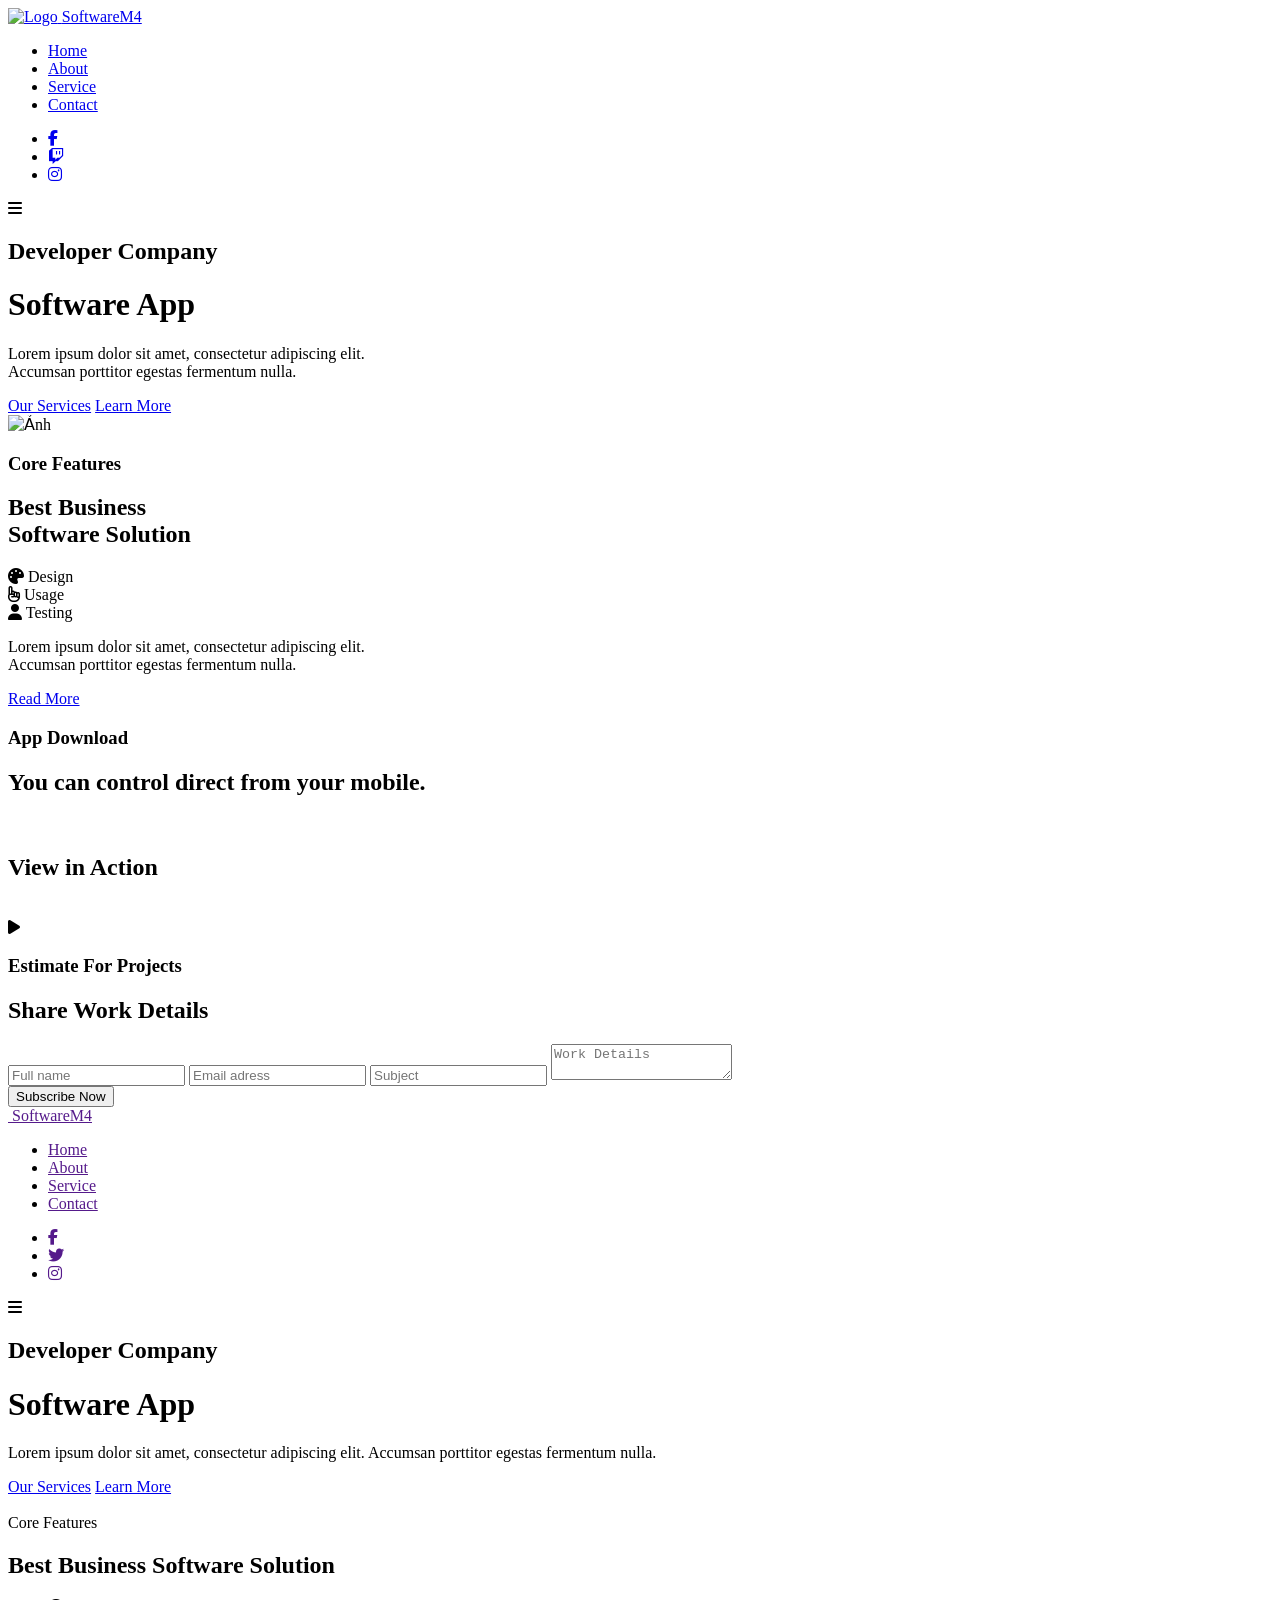
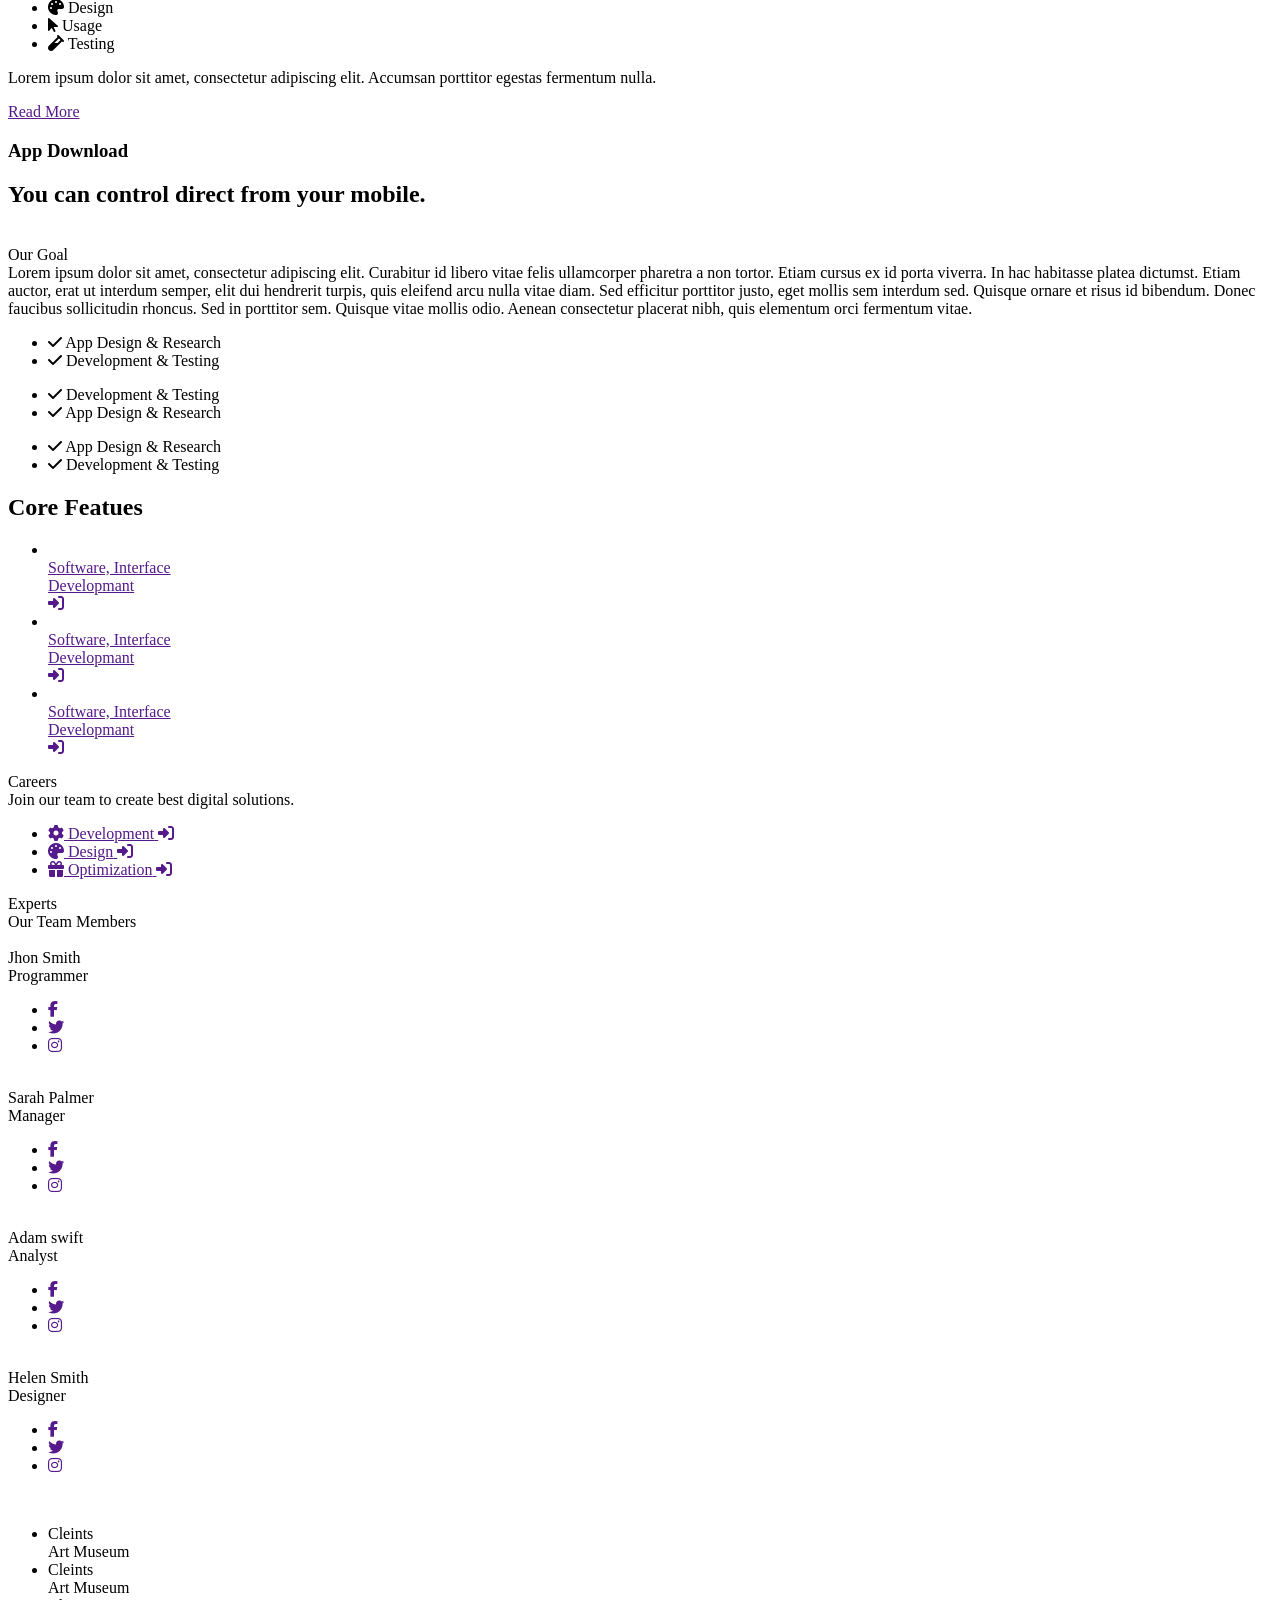
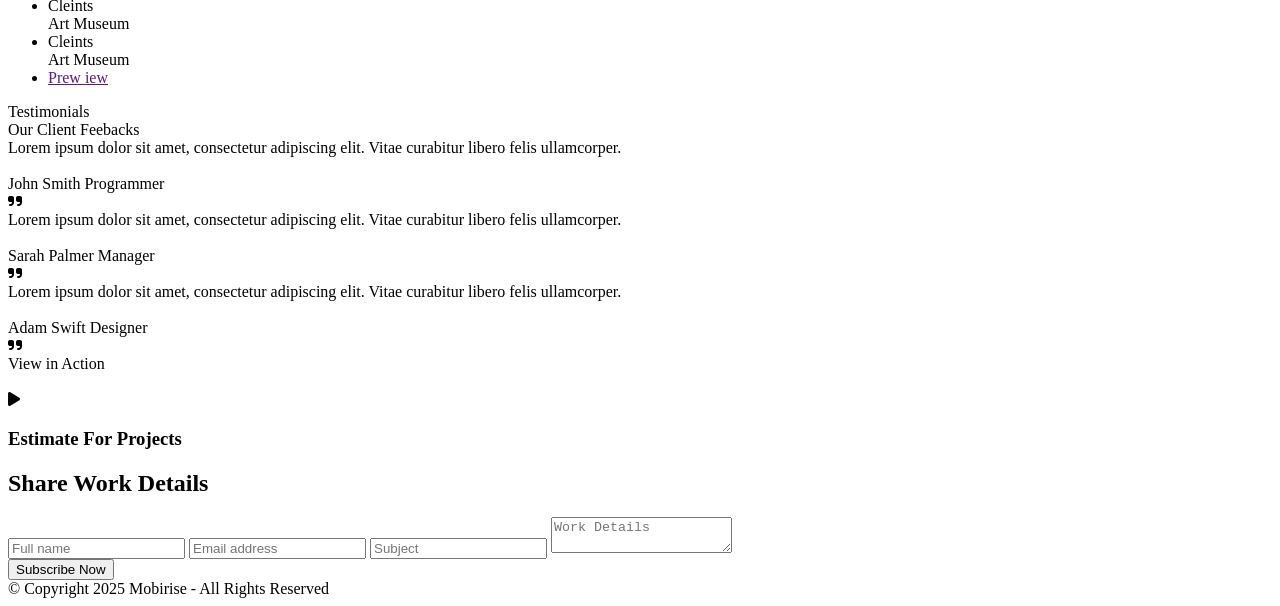
==== index.html @ 90f76dab "Cập nhật nội dung mới" ====
<!DOCTYPE html>
<html lang="en">
<head>

    <meta charset="UTF-8">
    <meta name="viewport" content="width=device-width, initial-scale=1.0">
    <title>12/19/2024</title>
    <link rel="stylesheet" href="assets/css/reset.css">
    <link rel="stylesheet" href="https://cdnjs.cloudflare.com/ajax/libs/font-awesome/6.7.2/css/all.min.css" integrity="sha512-Evv84Mr4kqVGRNSgIGL/F/aIDqQb7xQ2vcrdIwxfjThSH8CSR7PBEakCr51Ck+w+/U6swU2Im1vVX0SVk9ABhg==" crossorigin="anonymous" referrerpolicy="no-referrer" />
    <link rel="stylesheet" href="assets/css/style.css">
    <link rel="stylesheet" href="assets/css/base.css">
</head>
<body>
    <!-- Header -->
    <header class="header">
        <div class="inner-wrap">
            <div class="inner-logo">
                <a href="#">
                    <img src="assets/image/logo.png" alt="Logo">
                    <span>SoftwareM4</span>
                </a>
            </div>
            <div class="inner-menu">
                <ul>
                    <li>
                        <a href="#">Home</a>
                    </li>
                    <li>
                        <a href="#">About</a>
                    </li>
                    <li>
                        <a href="#">Service</a>
                    </li>
                    <li>
                        <a href="#">Contact</a>
                    </li>
                </ul>
            </div>
            <div class="inner-social">
                <ul>
                    <li>
                        <a href="#" target="_blank">
                            <i class="fa-brands fa-facebook-f"></i>
                        </a>
                    </li>
                    <li>
                        <a href="#" target="_blank">
                            <i class="fa-brands fa-twitch"></i>
                        </a>
                    </li>
                    <li>
                        <a href="#" target="_blank">
                            <i class="fa-brands fa-instagram"></i>
                        </a>
                    </li>
                </ul>
            </div>
            <div class="inner-menu-mobi">
                <i class="fa-solid fa-bars"></i>
            </div>
        </div>
    </header>
    <!-- END Header -->

    <!-- Section-one -->
     <div class="section-one">
        <div class="container">
            <div class="inner-wrap">
                <h2 class="inner-sub-title">
                    Developer Company
                </h2>
                <h1 class="inner-title">
                    Software App
                </h1>
                <p class="inner-desc">Lorem ipsum dolor sit amet, consectetur adipiscing elit. <br> Accumsan porttitor egestas fermentum nulla.

                </p>
                <div class="inner-buttons">
                    <a href="#" class="button button-two">Our Services</a>
                    <a href="#" class="button button-outline-two">Learn More</a>
                </div>
            </div>
        </div>
     </div>
     <!-- End Section-one -->
      
     <!-- Section-Two -->

     <div class="section-two">
        <div class="container">
            <div class="inner-wrap">
                <div class="inner-image">
                    <img src="assets/image/features1.jpg" alt="Ảnh">
                </div>

                <div class="inner-content">
                    <h3 class="inner-sub-title">
                        Core Features
                    </h3>
                    <h2 class="inner-title">
                        Best Business <br> Software Solution
                    </h2>

                    <div class="inner-list">   

                        <div class="inner-item">
                            <i class="fa-solid fa-palette"></i>
                            <span>Design</span> 
                        </div>
                        <div class="inner-item">
                            <i class="fa-regular fa-hand-point-up"></i>
                            <span>Usage</span>
                        </div>
                        <div class="inner-item">
                            <i class="fa-solid fa-user"></i>
                            <span>Testing</span>
                        </div>
                    </div>
                    <p class="inner-desc">Lorem ipsum dolor sit amet, consectetur adipiscing elit. <br>Accumsan porttitor egestas fermentum nulla.
                    </p>
                    <a href="#" class="button button-two">Read More</a>
                </div>
            </div>
        </div>
     </div>
     <!-- END Section-Two -->


     <!-- Section-Three -->
      <div class="section-three">
        <div class="container">
            <div class="inner-wrap">
                <div class="inner-content">
                    <h3 class="inner-sub-title">App Download</h3>
                    <h2 class="inner-title">You can control direct from your mobile.</h2>
                </div>
                <div class="inner-image">
                    <img src="assets/image/features2.jpg" alt="">
                </div>
            </div>
        </div>
      </div>
      <!-- END Section-Three -->
      
      <!-- view in action -->
       <div class="view-action">
        <div class="container">
            <div class="box-head box-head-center">
                <h2 class="inner-title">View in Action</h2>
            </div>
            <div class="inner-wrap">
                <img src="assets/image/background4 (1).jpg" alt="">
                <div class="inner-button">
                    <i class="fa-solid fa-play"></i>
                </div>
            </div>
        </div>
       </div>
      <!--END view in action -->

      <!-- contact-form -->
       <div class="contact-form">
        <div class="container">
            <div class="inner-wrap">
                <form action="">

                    <div class="box-head">
                        <h3 class="inner-sub-title">Estimate For Projects</h3>
                        <h2 class="inner-title">Share Work Details</h2>
                    </div>

                    <div class="inner-form-wrap">
                        <input type="text" placeholder="Full name">
                        <input type="text" placeholder="Email adress">
                        <input type="text" placeholder="Subject">
                        <textarea name="" id="" placeholder="Work Details"></textarea>
                    </div>
                    <div class="inner-button">
                        <button class="button button-dark">Subscribe Now</button>
                    </div>
                </form>
            </div>
        </div>
       </div>
       <!-- END contact form -->

  <meta charset="UTF-8">
  <meta name="viewport" content="width=device-width, initial-scale=1.0">
  <title>Document</title>
   <link rel="stylesheet" href="https://cdnjs.cloudflare.com/ajax/libs/font-awesome/6.7.2/css/all.min.css"
        integrity="sha512-Evv84Mr4kqVGRNSgIGL/F/aIDqQb7xQ2vcrdIwxfjThSH8CSR7PBEakCr51Ck+w+/U6swU2Im1vVX0SVk9ABhg=="
        crossorigin="anonymous" referrerpolicy="no-referrer" />
  <link rel="stylesheet" href="/Bài-11/asset/css/reset.css">
  <link rel="stylesheet" href="/Bài-11/asset/css/base.css">
  <link rel="stylesheet" href="/Bài-11/asset/css/style.css">

</head>
<body>
      <!-- Header -->
       <div class="header">
          <div class="inner-wrap">

            <div class="inner-logo">
              <a href="">
                <img src="/Bài-11/asset/image/logo.png" alt="">
                <span class="inner-title">SoftwareM4</span>
              </a>
            </div>
            <div class="inner-list">
              <ul>
                <li>
                  <a href="">Home</a>
                </li>
                <li><a href="">About</a></li>
                <li><a href="">Service</a></li>
                <li><a href="">Contact</a></li>
              </ul>
            </div>
            <div class="inner-social">
              <ul>
                <!-- 1 -->
                <li>
                  <a href="">
                    <i class="fa-brands fa-facebook-f"></i>
                  </a>
                </li>
                <!-- 2 -->
                <li>
                  <a href="">
                    <i class="fa-brands fa-twitter"></i>
                  </a>
                </li>
                <!-- 3 -->
                <li>
                  <a href="">
                    <i class="fa-brands fa-instagram"></i>
                  </a>
                </li>
                <!-- het -->
              </ul>
            </div>
            <div class="inner-menu1">
                <i class="fa-solid fa-bars"></i>
            </div>
          </div>
       </div>
       <!-- End-header -->

       <!-- Section-one -->
        <div class="section-one">
          <div class="container">
            <div class="inner-wrap">
              <h2 class="inner-sub-title">
                Developer Company
              </h2>
              <h1 class="inner-title">
                Software App
              </h1>
              <p class="inner-desc">Lorem ipsum dolor sit amet, consectetur adipiscing elit. Accumsan porttitor egestas fermentum nulla.</p>
              <div class="inner-button">
                <a href="#" class="button button-two">Our Services</a>
                <a href="#" class="button button-two-outline">Learn More</a>
              </div>
            </div>
          </div>
        </div>
        <!-- End section-one -->

        <!-- Section-two -->
         <div class="section-two">
          <div class="container">
              <div class="inner-img">
                <img src="/Bài-11/asset/image/anh1.jpg" alt="">
              </div>
              <div class="inner-wrap">
                <div class="inner-sub-title">
                  Core Features
                </div>
                <h2 class="inner-title">
                  Best Business Software Solution
                </h2>
                <div class="inner-list">
                  <ul>
                    <li>
                      <i class="fa-solid fa-palette"></i>
                      <span>Design</span>
                    </li>
                    <li>
                      <i class="fa-solid fa-arrow-pointer"></i>
                      <span>Usage</span>
                    </li>
                    <li>
                      <i class="fa-solid fa-vial"></i>
                      <span>Testing</span>
                    </li>
                   
                  </ul>
                </div>
                <p class="inner-desc">Lorem ipsum dolor sit amet, consectetur adipiscing elit. Accumsan porttitor egestas fermentum nulla.</p>
                <a href="" class="button button-two">Read More</a>
              </div>
            </div>
          </div>
         </div>
         <!-- End section-two -->

         <!-- Section-three -->
          <div class="section-three">
            <div class="container">
              <div class="inner-wrap">
                <div class="inner-content">

                  <h3 class="inner-sub-title">
                    App Download
                  </h3>
                  <h2 class="inner-title">
                    You can control direct from your mobile.
                  </h2>
                </div>
                  <div class="inner-img">
                    <img src="/Bài-11/asset/image/anh2.jpg" alt="">
                  </div>
              </div>
            </div>
          </div>
         <!--End Section-three -->

         <!-- Section-four -->
          <div class="section-four">
            <div class="container">
              <div class="inner-content">
                <div class="inner-title">
                  Our Goal
                </div>
                <div class="inner-desc">
                  Lorem ipsum dolor sit amet, consectetur adipiscing elit. Curabitur id libero vitae felis ullamcorper pharetra a non tortor. Etiam cursus ex id porta viverra. In hac habitasse platea dictumst. Etiam auctor, erat ut interdum semper, elit dui hendrerit turpis, quis eleifend arcu nulla vitae diam. Sed efficitur porttitor justo, eget mollis sem interdum sed. Quisque ornare et risus id bibendum. Donec faucibus sollicitudin rhoncus. Sed in porttitor sem. Quisque vitae mollis odio. Aenean consectetur placerat nibh, quis elementum orci fermentum vitae.
                </div>
              </div>
              <div class="inner-list">
                <!-- 1 -->
              <ul>
                <li>
                  <i class="fa-solid fa-check"></i>
                  <span>App Design & Research</span>
                </li>
                <li>
                  <i class="fa-solid fa-check"></i>
                  <span>Development & Testing</span>
                </li>
              </ul>
              <!-- 2 -->
              <ul>
                <li>
                  <i class="fa-solid fa-check"></i>
                  <span>Development & Testing</span>
                </li>
                <li>
                  <i class="fa-solid fa-check"></i>
                  <span>App Design & Research</span>
                </li>
              </ul>
              <!-- 3 -->
              <ul>
                <li>
                  <i class="fa-solid fa-check"></i>
                  <span>App Design & Research</span>
                </li>
                <li>
                  <i class="fa-solid fa-check"></i>
                  <span>Development & Testing</span>
                </li>
              </ul>
              </div>
            </div>
          </div>
         <!-- End section-four -->

          <!-- section-five -->
           <div class="section-five">
            <div class="container">
              <div class="inner-title">
                <h2>Core Featues</h2>
              </div>
               <div class="inner-content">
                 <ul>
                  <!-- 1 -->
                   <li>
                    <a href="">
                      <div class="inner-img">
                        <img src="/Bài-11/asset/image/anh1.jpg" alt="">
                      </div>
                      <div class="inner-desc">
                        <div class="inner-sub-title">
                          Software, Interface
                        </div>
                        <div class="inner-title">Developmant</div>
                        <i class="fa-solid fa-right-to-bracket"></i>
                      </div>
                    </a>
                   </li>
                   <!-- 2 -->
                   <li>
                    <a href="">
                      <div class="inner-img">
                        <img src="/Bài-11/asset/image/anh2.jpg" alt="">
                      </div>
                      <div class="inner-desc">
                        <div class="inner-sub-title">
                          Software, Interface
                        </div>
                        <div class="inner-title">Developmant</div>
                        <i class="fa-solid fa-right-to-bracket"></i>
                      </div>
                    </a>
                   </li>
                   <!-- 3 -->
                   <li>
                    <a href="">
                      <div class="inner-img">
                        <img src="/Bài-11/asset/image/anh3.jpg" alt="">
                      </div>
                      <div class="inner-desc">
                        <div class="inner-sub-title">
                          Software, Interface
                        </div>
                        <div class="inner-title">Developmant</div>
                        <i class="fa-solid fa-right-to-bracket"></i>  
                      </div>
                    </a>
                   </li>
                  </ul>
                </div>
              </div>
          </div>
           <!-- End section-five -->

           <!-- section-six -->
            <div class="section-six">
              <div class="container">
                <div class="inner-wrap">
                  <div class="inner-1">
                    <div class="inner-sub-title">Careers</div>
                    <div class="inner-title">Join our team to create best digital solutions.</div>
                  </div>
                  <div class="inner-content">
                    <ul>
                      <!-- 1 -->
                      <li>
                        <a href="">
                            <i class="fa-solid fa-gear"></i>
                            <span>Development</span>
                            <i class="fa-solid fa-right-to-bracket"></i>
                        </a>
                      </li>
                      <!-- 2 -->
                      <li>
                        <a href="">
                            <i class="fa-solid fa-palette"></i>
                            <span>Design</span>
                            <i class="fa-solid fa-right-to-bracket"></i>
                        </a>
                      </li>
                      <!-- 3 -->
                      <li>
                        <a href="">
                            <i class="fa-solid fa-gift"></i>
                            <span>Optimization</span>
                            <i class="fa-solid fa-right-to-bracket"></i>
                        </a>
                      </li>
                    </ul>
                  </div>
                </div>
              </div>
            </div>
            <!-- End section-six -->

            <!-- section-seven -->
            <div class="section-seven">
              <div class="container">
                <div class="inner-wrap">
                  <div class="inner-header">
                    <div class="inner-sub-title">Experts</div>
                    <div class="inner-title">Our Team Members</div>
                  </div>
                  <div class="inner-content">
                    <!-- 1 -->
                    <div class="inner-item">
                      <div class="inner-img">
                        <img src="/Bài-11/asset/image/team1.jpg" alt="">
                      </div>
                      <div class="inner-title">
                        Jhon Smith
                      </div>
                      <div class="inner-desc">
                        Programmer
                      </div>
                      <div class="inner-social">
                        <ul>
                          <li>
                            <a href="">

                              <i class="fa-brands fa-facebook-f"></i>
                            </a>
                          </li>
                          <li>
                            <a href="">

                              <i class="fa-brands fa-twitter"></i>
                            </a>
                          </li>
                          <li>
                            <a href="">

                              <i class="fa-brands fa-instagram"></i></li>
                            </a>
                        </ul>
                      </div>
                    </div>
                    <!-- 2 -->
                    <div class="inner-item">
                      <div class="inner-img">
                        <img src="/Bài-11/asset/image/team2.jpg" alt="">
                      </div>
                      <div class="inner-title">
                        Sarah Palmer
                      </div>
                      <div class="inner-desc">
                        Manager
                      </div>
                      <div class="inner-social">
                        <ul>
                          <li>
                            <a href="">
                            <i class="fa-brands fa-facebook-f"></i>
                          </a>
                          </li>

                          <li>
                            <a href="">
                              <i class="fa-brands fa-twitter"></i>
                            </a>
                          </li>

                          <li>
                            <a href="">
                              <i class="fa-brands fa-instagram"></i>
                            </a>
                          </li>
                        </ul>
                      </div>
                    </div>
                    <!-- 3 -->
                    <div class="inner-item">
                      <div class="inner-img">
                        <img src="/Bài-11/asset/image/team3.jpg" alt="">
                      </div>
                      <div class="inner-title">
                        Adam swift
                      </div>
                      <div class="inner-desc">
                        Analyst
                      </div>
                      <div class="inner-social">
                        <ul>
                          <li>
                            <a href="">

                              <i class="fa-brands fa-facebook-f"></i>
                            </a>
                          </li>
                          <li>
                            <a href="">

                              <i class="fa-brands fa-twitter"></i>
                            </a>
                          </li>
                          <li>
                            <a href="">

                              <i class="fa-brands fa-instagram"></i>
                            </a>
                          </li>
                        </ul>
                      </div>
                    </div>
                    <!-- 4 -->
                    <div class="inner-item">
                      <div class="inner-img">
                        <img src="/Bài-11/asset/image/team4.jpg" alt="">
                      </div>
                      <div class="inner-title">
                        Helen Smith
                      </div>
                      <div class="inner-desc">
                        Designer
                      </div>
                      <div class="inner-social">
                        <ul>
                          <li>
                            <a href="">

                              <i class="fa-brands fa-facebook-f"></i>
                            </a>
                          </li>
                          <li>
                            <a href="">

                              <i class="fa-brands fa-twitter"></i>
                            </a>
                          </li>
                          <li>
                            <a href="">

                              <i class="fa-brands fa-instagram"></i>
                            </a>
                          </li>
                        </ul>
                      </div>
                    </div>
                  </div>
                </div>
              </div>
            </div>
            <!-- End section-seven -->

            <!-- Section-eight -->
             <div class="section-eight">
              <div class="container">
                <div class="inner-wrap">
                  <div class="inner-img">
                    <img src="/Bài-11/asset/image/background3.jpg" alt="">
                  </div>
                  <div class="inner-item">
                    <ul>
                      <!-- 1 -->
                      <li>
                        <div class="inner-sub-title">Cleints</div>
                        <div class="inner-title">Art Museum</div>
                      </li>
                      <!-- 2 -->
                      <li>
                        <div class="inner-sub-title">Cleints</div>
                        <div class="inner-title">Art Museum</div>
                      </li>
                      <!-- 3 -->
                      <li>
                        <div class="inner-sub-title">Cleints</div>
                        <div class="inner-title">Art Museum</div>
                      </li>
                      <!-- 4 -->
                      <li>
                        <div class="inner-sub-title">Cleints</div>
                        <div class="inner-title">Art Museum</div>
                      </li>
                      <li>
                        <a href="">
                          <span>Prew </span>
                          <span>iew</span>
                        </a>
                      </li>
                    </ul>
                  </div>
                </div>
              </div>
             </div>
            <!--END Section-eight -->

            <!-- Section-night -->
             <div class="section-night">
              <div class="container">
                  <div class="inner-sub-title">
                    Testimonials
                  </div>
                  <div class="inner-title">
                    Our Client Feebacks
                  </div>
                     <div class="inner-wrap">
                       <!-- 1 -->
                       <div class="inner-item">
                         <div class="inner-desc">Lorem ipsum dolor sit amet, consectetur adipiscing elit. Vitae curabitur libero felis ullamcorper.</div>
                         <div class="inner-avata">
                           <img src="/Bài-11/asset/image/team1.jpg" alt="">
                           <div class="inner-name">

                             <span>John Smith</span>
                             <span class="inner-job">Programmer</span>
                            </div>
                          </div>
                          <i class="fa-solid fa-quote-right"></i>
                        </div>
                        <!-- 2 -->
                        <div class="inner-item">
                          <div class="inner-desc">Lorem ipsum dolor sit amet, consectetur adipiscing elit. Vitae curabitur libero felis ullamcorper.</div>
                          <div class="inner-avata">
                            <img src="/Bài-11/asset/image/team2.jpg" alt="">
                            <div class="inner-name">
                              <span>Sarah Palmer</span>
                              <span class="inner-job">Manager</span>
                            </div>
                          </div>
                          <i class="fa-solid fa-quote-right"></i>
                        </div>

                        <!-- 3 -->
                        <div class="inner-item">
                          <div class="inner-desc">Lorem ipsum dolor sit amet, consectetur adipiscing elit. Vitae curabitur libero felis ullamcorper.</div>
                          <div class="inner-avata">
                            <img src="/Bài-11/asset/image/team3.jpg" alt="">
                            <div class="inner-name">
                              <span>Adam Swift</span>
                              <span class="inner-job">Designer</span>
                            </div>
                          </div>
                          <i class="fa-solid fa-quote-right"></i>
                        </div>
                      </div>
                    </div>
                  </div>      
            <!--END Section-night -->

            <!-- section-ten -->
             <div class="section-ten">
              <div class="container">
                <div class="inner-title">
                  View in Action
                </div>
                <div class="inner-wrap">
                  <div class="inner-img">
                    <img src="/Bài-11/asset/image/background4.jpg" alt="">
                  </div>
                    <div class="inner-button">
                      <i class="fa-solid fa-play"></i>
                    </div>
                </div>
              </div>
             </div>
            <!--END section-ten -->

            <!-- contact-form -->
            <div class="contact-form">
              <div class="container">
                <div class="inner-wrap">
                  <form action="">
                    <div class="box-head">
                      <h3 class="inner-sub-title">
                        Estimate For Projects
                      </h3>
                      <h2 class="inner-title">Share Work Details</h2>
                    </div>
                    <div class="inner-form-wrap">
                      <input type="text" placeholder="Full name">
                      <input type="text" placeholder="Email address">
                      <input type="text" placeholder="Subject">
                      <!-- <input type="text" placeholder="cc gi do"> -->
                      <!-- <input type="text" placeholder="sá"> -->
                      <textarea name="" id="" placeholder="Work Details"></textarea>
                    </div>
                    <div class="inner-button">
                      <button class="button button-dark">Subscribe Now</button>
                    </div>
                  </form>
                </div>
              </div>
            </div>
            <!-- end contact-form -->

            <!-- footer -->
            <div class="footer">
              <div class="container">
                <div class="inner-title">
                  <span>© Copyright 2025 Mobirise - All Rights Reserved</span>
                </div>
              </div>
            </div>
            <!-- End footer -->

</body>
</html>
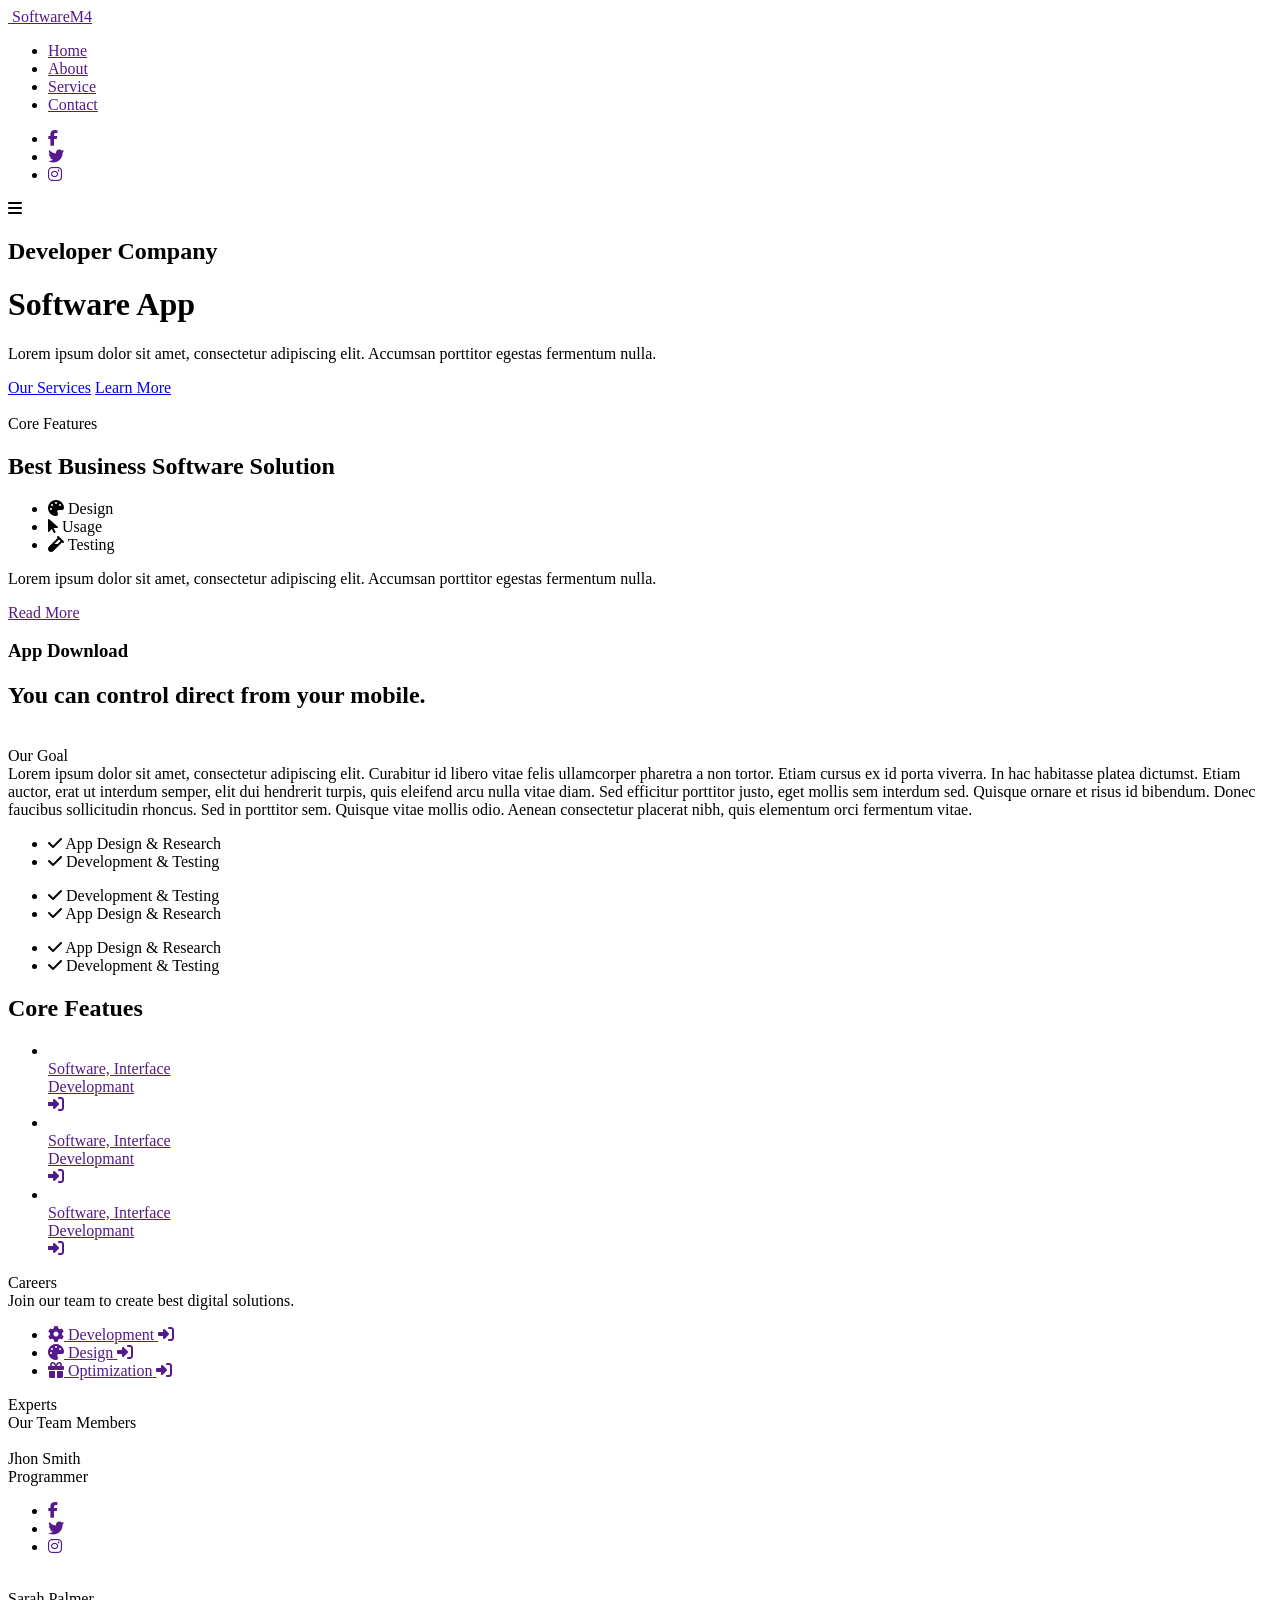
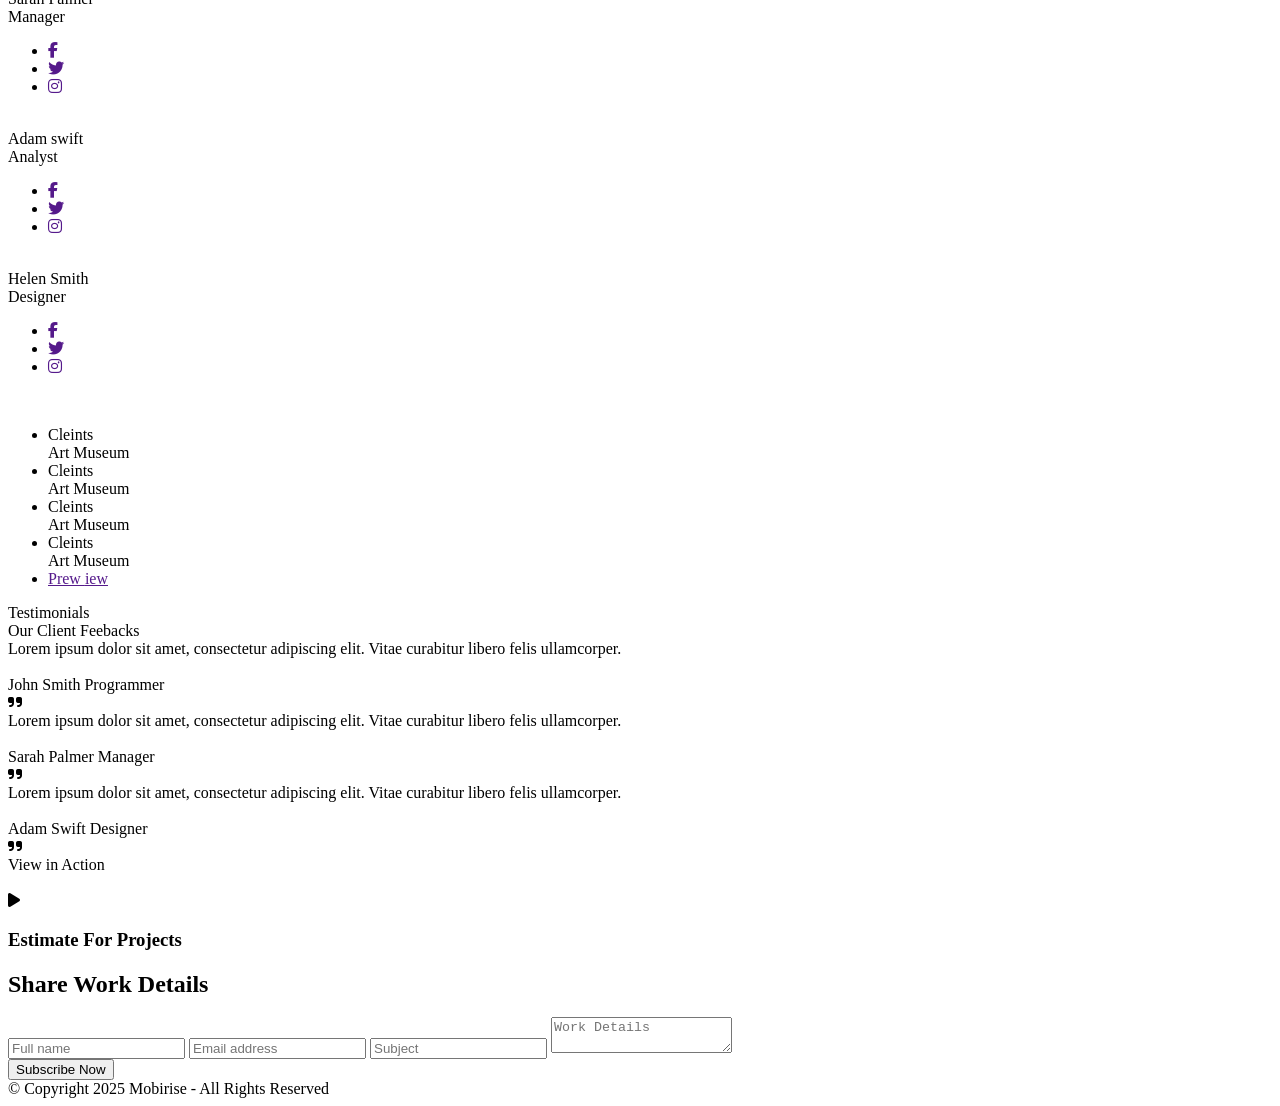
==== commit dceac978: "Cập nhật nội dung mới" ====
--- a/index.html
+++ b/index.html
@@ -1,189 +1,6 @@
 <!DOCTYPE html>
 <html lang="en">
 <head>
-
-    <meta charset="UTF-8">
-    <meta name="viewport" content="width=device-width, initial-scale=1.0">
-    <title>12/19/2024</title>
-    <link rel="stylesheet" href="assets/css/reset.css">
-    <link rel="stylesheet" href="https://cdnjs.cloudflare.com/ajax/libs/font-awesome/6.7.2/css/all.min.css" integrity="sha512-Evv84Mr4kqVGRNSgIGL/F/aIDqQb7xQ2vcrdIwxfjThSH8CSR7PBEakCr51Ck+w+/U6swU2Im1vVX0SVk9ABhg==" crossorigin="anonymous" referrerpolicy="no-referrer" />
-    <link rel="stylesheet" href="assets/css/style.css">
-    <link rel="stylesheet" href="assets/css/base.css">
-</head>
-<body>
-    <!-- Header -->
-    <header class="header">
-        <div class="inner-wrap">
-            <div class="inner-logo">
-                <a href="#">
-                    <img src="assets/image/logo.png" alt="Logo">
-                    <span>SoftwareM4</span>
-                </a>
-            </div>
-            <div class="inner-menu">
-                <ul>
-                    <li>
-                        <a href="#">Home</a>
-                    </li>
-                    <li>
-                        <a href="#">About</a>
-                    </li>
-                    <li>
-                        <a href="#">Service</a>
-                    </li>
-                    <li>
-                        <a href="#">Contact</a>
-                    </li>
-                </ul>
-            </div>
-            <div class="inner-social">
-                <ul>
-                    <li>
-                        <a href="#" target="_blank">
-                            <i class="fa-brands fa-facebook-f"></i>
-                        </a>
-                    </li>
-                    <li>
-                        <a href="#" target="_blank">
-                            <i class="fa-brands fa-twitch"></i>
-                        </a>
-                    </li>
-                    <li>
-                        <a href="#" target="_blank">
-                            <i class="fa-brands fa-instagram"></i>
-                        </a>
-                    </li>
-                </ul>
-            </div>
-            <div class="inner-menu-mobi">
-                <i class="fa-solid fa-bars"></i>
-            </div>
-        </div>
-    </header>
-    <!-- END Header -->
-
-    <!-- Section-one -->
-     <div class="section-one">
-        <div class="container">
-            <div class="inner-wrap">
-                <h2 class="inner-sub-title">
-                    Developer Company
-                </h2>
-                <h1 class="inner-title">
-                    Software App
-                </h1>
-                <p class="inner-desc">Lorem ipsum dolor sit amet, consectetur adipiscing elit. <br> Accumsan porttitor egestas fermentum nulla.
-
-                </p>
-                <div class="inner-buttons">
-                    <a href="#" class="button button-two">Our Services</a>
-                    <a href="#" class="button button-outline-two">Learn More</a>
-                </div>
-            </div>
-        </div>
-     </div>
-     <!-- End Section-one -->
-      
-     <!-- Section-Two -->
-
-     <div class="section-two">
-        <div class="container">
-            <div class="inner-wrap">
-                <div class="inner-image">
-                    <img src="assets/image/features1.jpg" alt="Ảnh">
-                </div>
-
-                <div class="inner-content">
-                    <h3 class="inner-sub-title">
-                        Core Features
-                    </h3>
-                    <h2 class="inner-title">
-                        Best Business <br> Software Solution
-                    </h2>
-
-                    <div class="inner-list">   
-
-                        <div class="inner-item">
-                            <i class="fa-solid fa-palette"></i>
-                            <span>Design</span> 
-                        </div>
-                        <div class="inner-item">
-                            <i class="fa-regular fa-hand-point-up"></i>
-                            <span>Usage</span>
-                        </div>
-                        <div class="inner-item">
-                            <i class="fa-solid fa-user"></i>
-                            <span>Testing</span>
-                        </div>
-                    </div>
-                    <p class="inner-desc">Lorem ipsum dolor sit amet, consectetur adipiscing elit. <br>Accumsan porttitor egestas fermentum nulla.
-                    </p>
-                    <a href="#" class="button button-two">Read More</a>
-                </div>
-            </div>
-        </div>
-     </div>
-     <!-- END Section-Two -->
-
-
-     <!-- Section-Three -->
-      <div class="section-three">
-        <div class="container">
-            <div class="inner-wrap">
-                <div class="inner-content">
-                    <h3 class="inner-sub-title">App Download</h3>
-                    <h2 class="inner-title">You can control direct from your mobile.</h2>
-                </div>
-                <div class="inner-image">
-                    <img src="assets/image/features2.jpg" alt="">
-                </div>
-            </div>
-        </div>
-      </div>
-      <!-- END Section-Three -->
-      
-      <!-- view in action -->
-       <div class="view-action">
-        <div class="container">
-            <div class="box-head box-head-center">
-                <h2 class="inner-title">View in Action</h2>
-            </div>
-            <div class="inner-wrap">
-                <img src="assets/image/background4 (1).jpg" alt="">
-                <div class="inner-button">
-                    <i class="fa-solid fa-play"></i>
-                </div>
-            </div>
-        </div>
-       </div>
-      <!--END view in action -->
-
-      <!-- contact-form -->
-       <div class="contact-form">
-        <div class="container">
-            <div class="inner-wrap">
-                <form action="">
-
-                    <div class="box-head">
-                        <h3 class="inner-sub-title">Estimate For Projects</h3>
-                        <h2 class="inner-title">Share Work Details</h2>
-                    </div>
-
-                    <div class="inner-form-wrap">
-                        <input type="text" placeholder="Full name">
-                        <input type="text" placeholder="Email adress">
-                        <input type="text" placeholder="Subject">
-                        <textarea name="" id="" placeholder="Work Details"></textarea>
-                    </div>
-                    <div class="inner-button">
-                        <button class="button button-dark">Subscribe Now</button>
-                    </div>
-                </form>
-            </div>
-        </div>
-       </div>
-       <!-- END contact form -->
-
   <meta charset="UTF-8">
   <meta name="viewport" content="width=device-width, initial-scale=1.0">
   <title>Document</title>
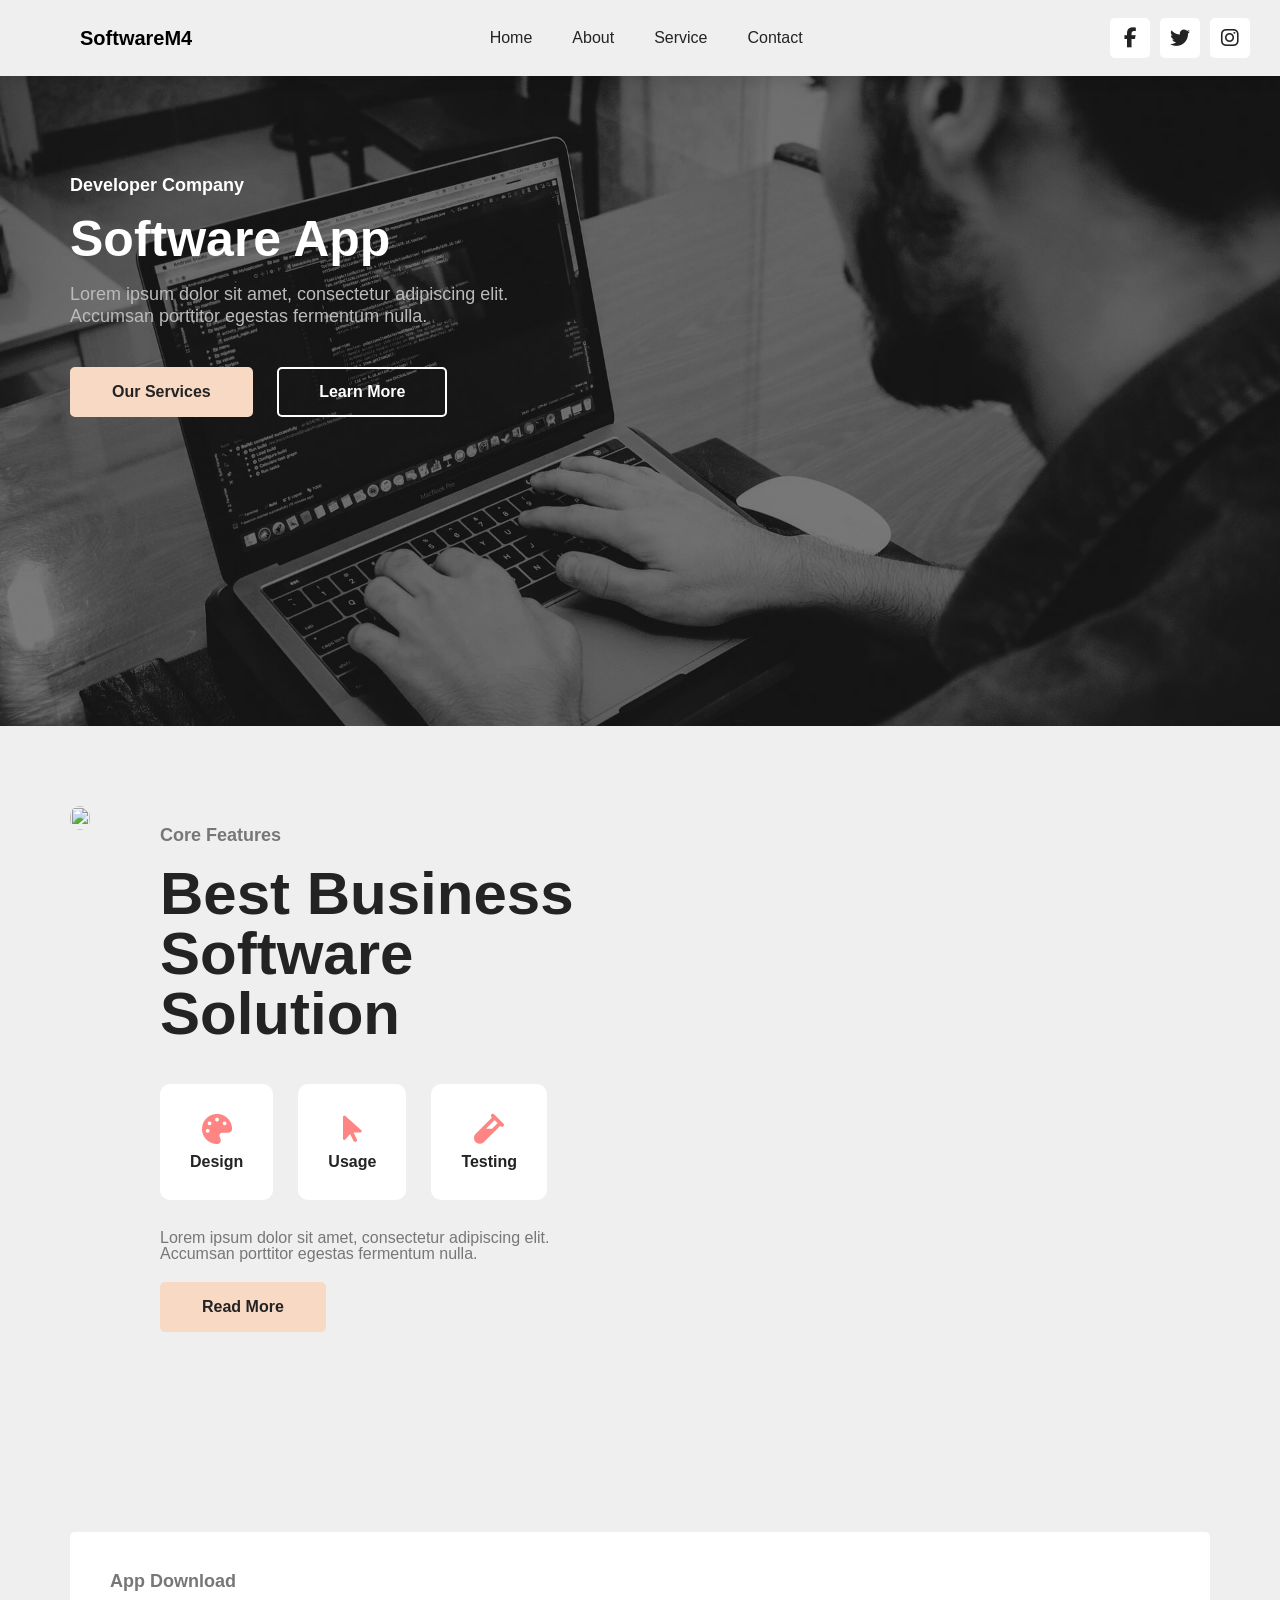
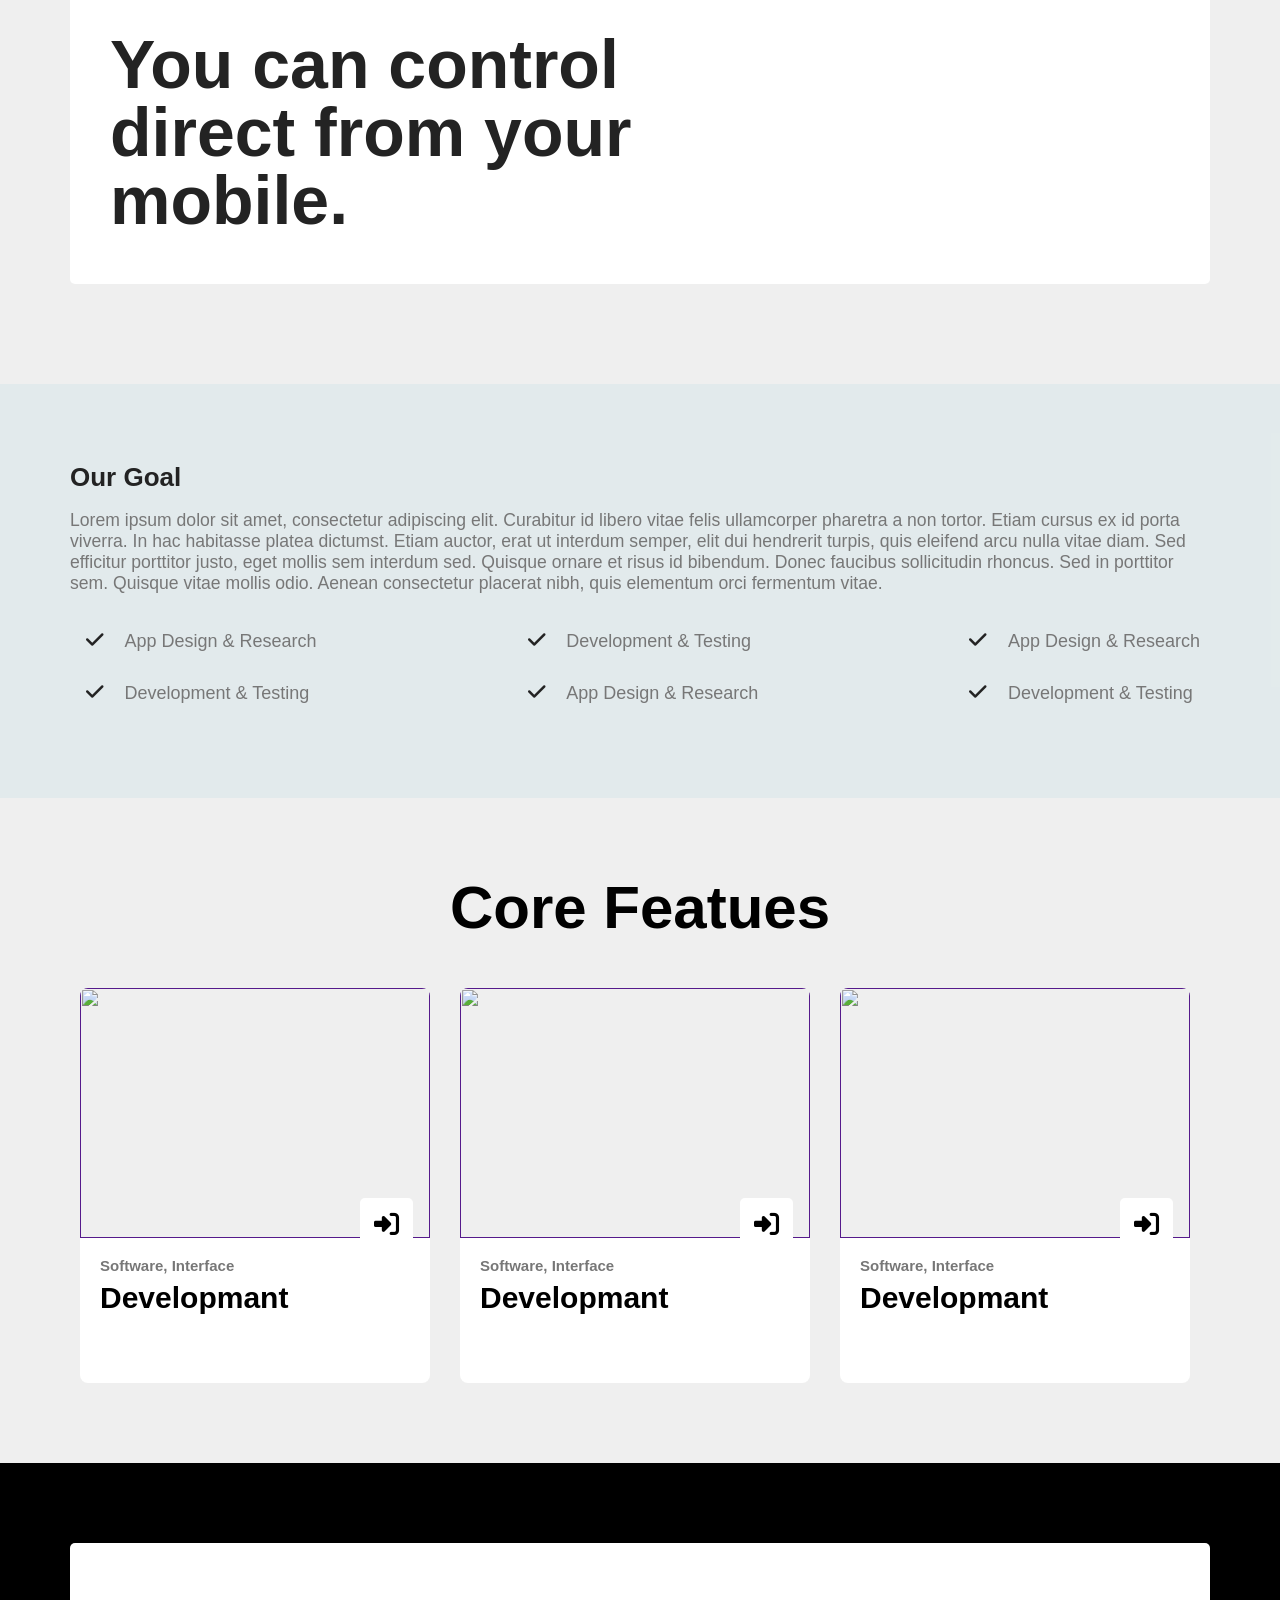
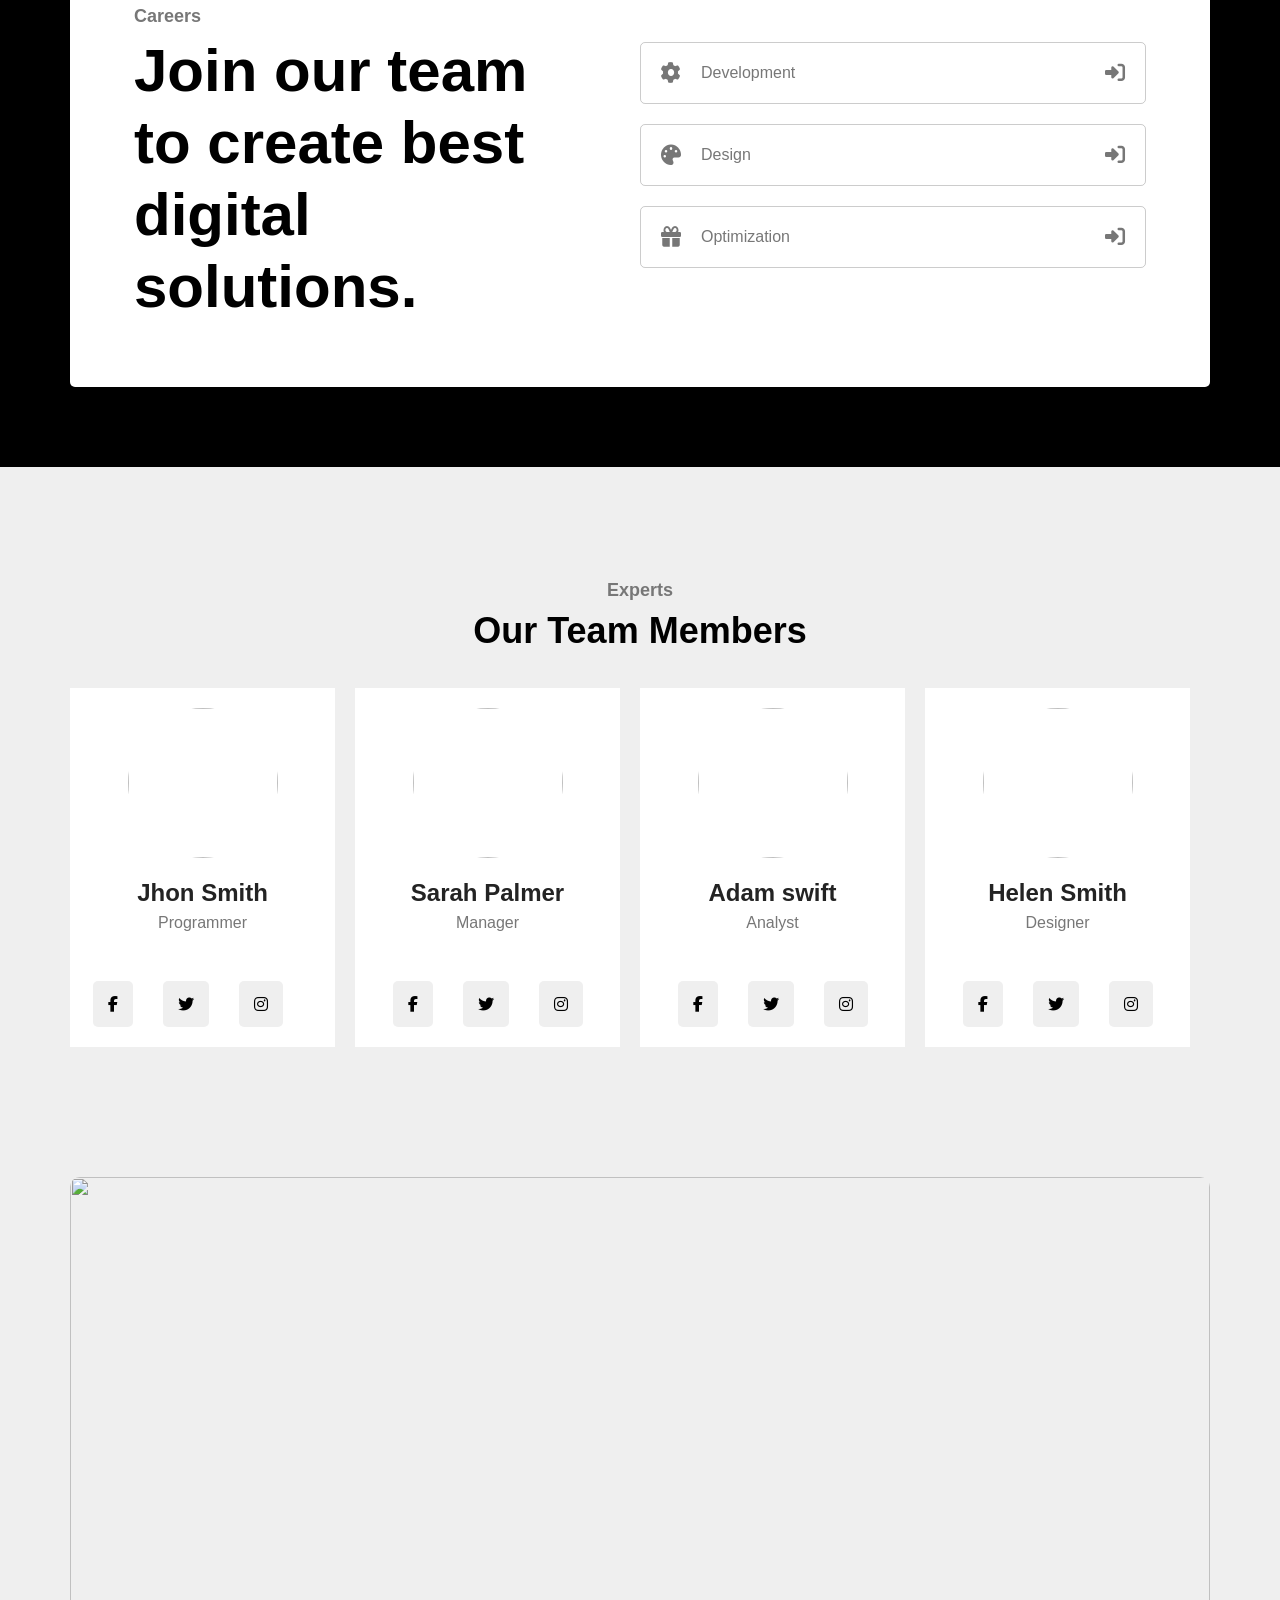
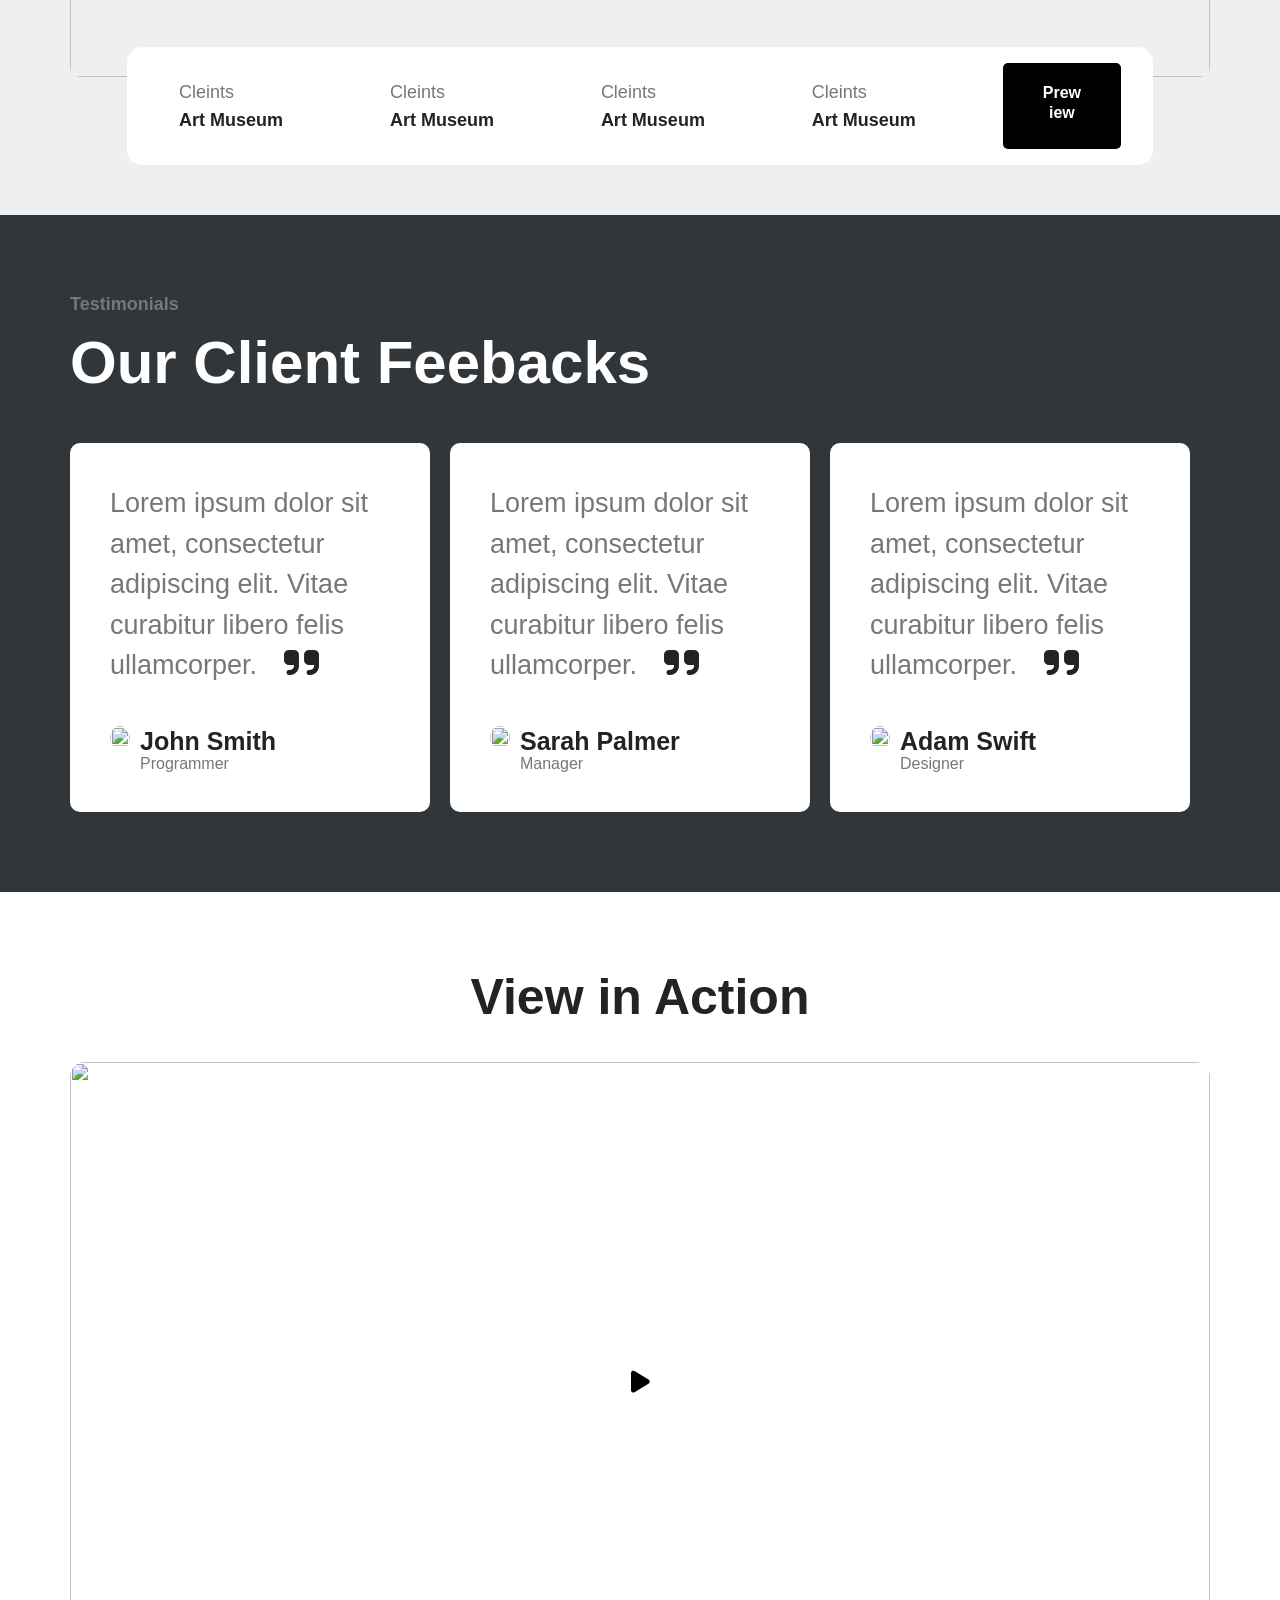
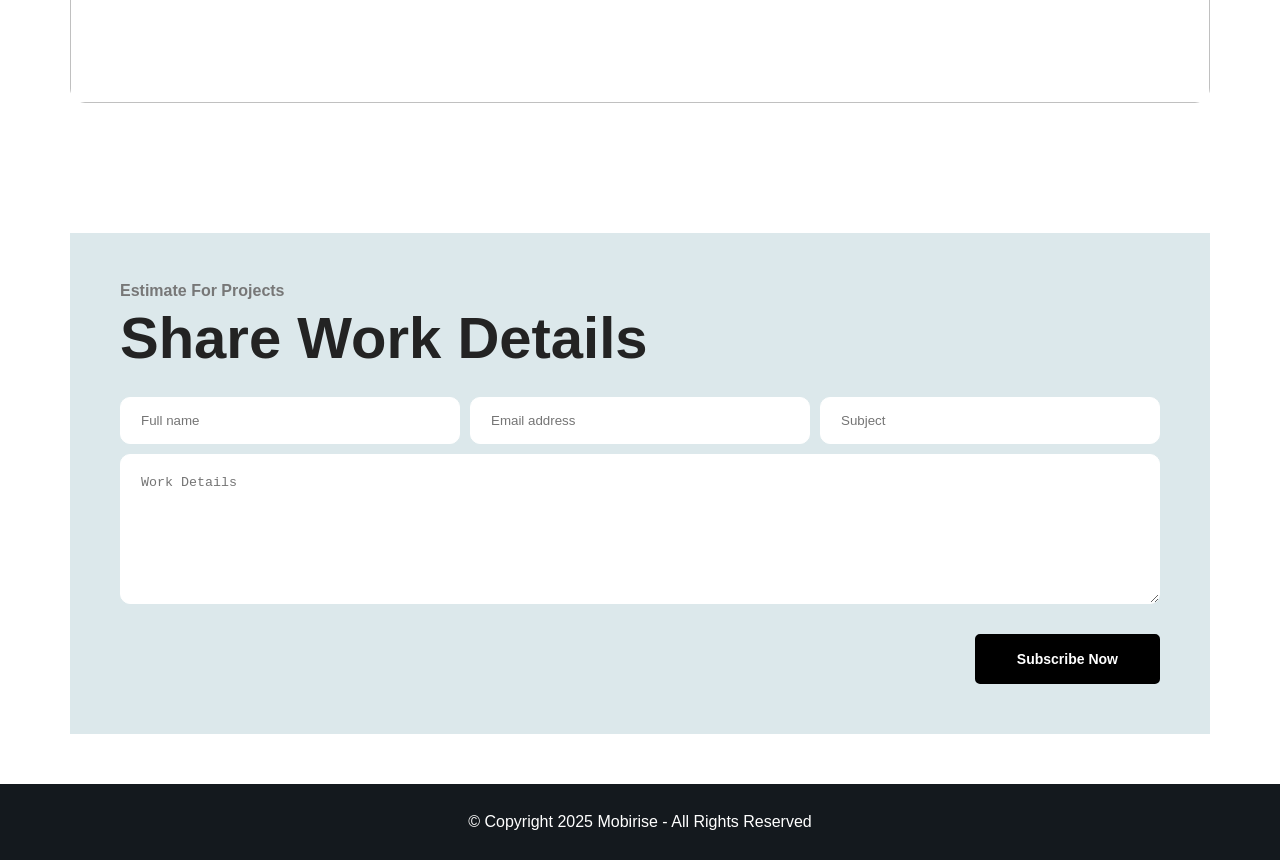
==== commit ff2472b8: "Fix đường dẫn CSS để deploy GitHub Pages" ====
--- a/index.html
+++ b/index.html
@@ -7,9 +7,9 @@
    <link rel="stylesheet" href="https://cdnjs.cloudflare.com/ajax/libs/font-awesome/6.7.2/css/all.min.css"
         integrity="sha512-Evv84Mr4kqVGRNSgIGL/F/aIDqQb7xQ2vcrdIwxfjThSH8CSR7PBEakCr51Ck+w+/U6swU2Im1vVX0SVk9ABhg=="
         crossorigin="anonymous" referrerpolicy="no-referrer" />
-  <link rel="stylesheet" href="/Bài-11/asset/css/reset.css">
-  <link rel="stylesheet" href="/Bài-11/asset/css/base.css">
-  <link rel="stylesheet" href="/Bài-11/asset/css/style.css">
+  <link rel="stylesheet" href="asset/css/reset.css">
+  <link rel="stylesheet" href="asset/css/base.css">
+  <link rel="stylesheet" href="asset/css/style.css">
 
 </head>
 <body>
--- a/asset/css/base.css
+++ b/asset/css/base.css
@@ -0,0 +1,57 @@
+@import url('https://fonts.googleapis.com/css2?family=DM+Sans:ital,opsz,wght@0,9..40,100..1000;1,9..40,100..1000&display=swap');
+
+:root{
+    --color-one: #FF8484;
+    --color-two: #F7D9C4;
+    --color-text: #232323;
+    --color-bg: #dce8eba3;
+  
+
+    --font: "DM Sans", sans-serif;
+}
+
+*{
+    box-sizing: border-box;
+}
+
+body{
+    font-family: var(--font);
+    color: var(--color-text);
+    background-color:  #EFEFEF;;
+}
+
+.container{
+    width: 100%;
+    max-width: 1140px;
+    margin-left: auto;
+    margin-right: auto;
+    /* background-color: #FEC700;   */
+}
+
+a{
+    text-decoration: none;
+    display: inline-block;
+}
+
+@media (max-width: 1200px) {
+    .container{
+        max-width: 960px;
+    }
+}
+@media (max-width: 992px) {
+    .container{
+        max-width: 720px;
+    }
+}
+@media (max-width: 768px) {
+    .container{
+        max-width: 540px;
+    }
+}
+@media (max-width: 576px) {
+    .container{
+        max-width: 100%;
+        padding-left: 15px;
+        padding-right: 15px;
+    }
+}
--- a/asset/css/style.css
+++ b/asset/css/style.css
@@ -0,0 +1,1196 @@
+    .header {
+        background-color: #EFEFEF;
+        padding: 0px 30px;
+        box-shadow: rgba(0, 0, 0, 0.1) 0px 4px 12px;  
+        position: sticky;
+        top: 0;
+        left: 0;
+        width: 100%;  
+        z-index: 1000;
+    }
+
+    .header .inner-wrap{
+        display: flex;
+        justify-content: space-between;
+        align-items: center;
+    }
+
+    .header .inner-wrap .inner-logo img{
+        width: 50px;
+        height: auto;
+    }
+
+    .header .inner-wrap .inner-logo a{
+        display: flex;
+        justify-content: center;
+        align-items: center;
+        color: black;
+    }
+
+    .header .inner-wrap .inner-logo a span{
+        font-weight: 700;
+        font-size: 20px;
+    }
+
+    .header .inner-wrap .inner-list ul{
+        display: flex;
+        margin: 0;
+        padding: 0;
+    }
+
+    .header .inner-wrap .inner-list ul li a {
+        display: inline-block;
+        padding: 30px 20px;
+        color: var(--color-text);
+    }
+    .header .inner-wrap .inner-list ul li a:hover {
+        background-color: #fff;
+
+    }
+
+    .header .inner-wrap .inner-social ul{
+        display: flex;
+        margin: 0;
+        padding: 0;
+    }
+
+    .header .inner-wrap .inner-social ul li{
+        margin-left: 10px;
+    }
+
+    .header .inner-wrap .inner-social ul li a {
+        display: inline-block;
+        text-align: center;
+        line-height: 40px;
+        width: 40px;
+        height: 40px;
+        border-radius: 5px;
+        background-color: #fff;
+        font-size: 20px;
+        color: var(--color-text);
+    }
+
+    .header .inner-wrap .inner-menu1{
+      display: none;
+    }
+
+    @media (max-width: 992px) {
+
+      .header .inner-wrap .inner-logo a{
+        padding: 10px 0;
+      }
+
+      .header .inner-wrap .inner-menu1{
+      display: block;
+      font-size: 25px;
+    }
+
+      .header .inner-wrap .inner-list{
+        display: none;
+      }
+
+      .header .inner-wrap .inner-social{
+        display: none;
+      }
+    }
+
+    /* End header */
+
+    /* Section- one */
+    .section-one{
+        background-image: url(../image/background1.jpg) ;
+        padding: 100px 0;
+        position: relative;
+        background-position:50% 50%;
+        background-repeat:no-repeat;
+        background-size: cover;
+        height: 650px;
+    }
+
+
+    .section-one::before{
+        content: "";
+        position: absolute;
+        top: 0;
+        left: 0;
+        width: 100%;
+        height: 100%;
+        background-color: #000;
+        opacity: 0.5;
+    }
+
+
+    .section-one .container .inner-wrap{
+        position: relative;
+    }
+
+    .section-one .container .inner-wrap .inner-sub-title{
+        color: #fff;
+        font-size: 18px;
+        font-weight: 700;
+        margin-bottom: 20px;
+    }
+    .section-one .container .inner-wrap .inner-title{
+        color: #fff;
+        font-size: 50px;
+        font-weight: 600;
+        margin-bottom: 20px;
+    }
+    .section-one .container .inner-wrap .inner-desc{
+        color: #bbbbbb;
+        max-width: 450px;   
+        font-size: 18px;
+        margin-bottom: 40px;
+        line-height: 1.2;
+    }
+
+    .section-one .button{
+        margin-right: 20px;
+    }
+    /* End section-one */
+
+    /* Button */
+    .button{
+        color: var(--color-text);
+        background: #fff;
+        border: 2px solid #fff;
+        padding: 15px 40px;
+        display: inline-block;
+        border-radius: 5px;
+        font-size:16px;
+        font-weight: 700;
+    }
+
+    .button-dark{
+      background-color: #000;
+      color: #fff;
+      border-color: #000;
+      transition: all 0.6s linear;
+      font-size: 14px;
+    }
+
+    .button-dark:hover{
+      background-color: var(--color-one);
+      border-color: var(--color-one);
+      color: #000;
+    }
+
+    .button-two{
+        background-color:var(--color-two);
+        color: var(--color-text);
+        border-color: var(--color-two);
+        
+    }
+
+    .button-two:hover{
+        background:#fff ;
+        border-color: #fff;
+    }
+
+    .button-two-outline{
+        background-color: transparent;
+        color: #fff;
+        transition: all 0.2s linear;
+    }
+
+    .button-two-outline:hover{
+        background-color: var(--color-two);
+        color: var(--color-text);
+        border-color: var(--color-two);
+    }
+    /* End-button */
+
+    /* Section-two */
+    .section-two{
+        padding: 80px 0;
+        background-color: #EFEFEF;
+    }
+
+    .section-two .container {
+        display: flex;
+        /* align-items: center; */
+    }
+
+    .section-two .container .inner-img{
+        aspect-ratio: 5 / 6;
+        /* width: 100%; */
+        height: 100%;
+        border-radius: 10px;
+        margin-right: 50px;
+        overflow: hidden;
+    }
+    .section-two .container .inner-img img{
+        width: 100%;
+        height: 100%;
+        object-fit: cover;
+
+    }
+
+    .section-two .container .inner-wrap{
+    padding: 20px;
+    }
+
+    .section-two .container .inner-wrap .inner-sub-title{
+        font-size: 18px;
+        color: #777777;
+        font-weight: 600;
+        margin-bottom: 20px;
+    }
+    .section-two .container .inner-wrap .inner-title{
+        font-size: 60px;
+        font-weight: 600;
+        max-width: 500px;
+        margin-bottom: 40px;
+    }
+
+    .section-two .container .inner-wrap .inner-list ul{
+        display: flex;
+        flex-wrap: wrap;
+    }
+
+    .section-two .container .inner-wrap .inner-list ul li{
+        padding: 30px;
+        background-color: #ffffff;
+        margin-right: 25px;
+        border-radius: 10px ;
+        display: flex;
+        flex-direction: column;
+        align-items: center;
+        justify-content: center;
+    }
+
+    .section-two .container .inner-wrap .inner-list ul li i{
+        font-size: 30px;
+        margin-bottom: 10px;
+        color: var(--color-one);
+    }
+    .section-two .container .inner-wrap .inner-list ul li span{
+        font-size: 16px;
+        font-weight: 600;
+
+    }
+    .section-two .container .inner-wrap .inner-desc{
+        margin: 30px 0 20px 0;
+        color: #777777;
+        max-width: 400px;
+    }
+
+    @media (max-width: 992px) {
+      .section-two .container{
+        display: flex;
+        flex-wrap: wrap;
+      }
+
+      .section-two .container .inner-img{
+        width: 100%;
+        margin-bottom: 40px;
+        /* order: 1; */
+      }
+      .section-two .container .inner-wrap{
+        width: 100%;
+      }
+  } 
+
+    @media (max-width: 768px) {
+      .section-two .container .inner-wrap{
+        text-align: center;
+      }
+      .section-two .container .inner-wrap .inner-list ul {
+        justify-content: center;
+      }
+      .section-two .container .inner-wrap .inner-desc {
+        max-width: none;
+      }
+      .section-two .container .inner-wrap .inner-title {
+        font-size: 40px;
+    }
+  }
+
+    @media (max-width: 576px) {
+    .section-two .container .inner-wrap .inner-list ul li{
+      width: 120px;
+      height: 120px;
+      margin-right: 35px;
+      margin-bottom: 30px;
+    }
+  }
+    /* End-section-two */
+
+    /* section-three */
+    .section-three{
+        padding: 100px 0;
+    }
+
+
+    .section-three .container .inner-wrap{
+        display: flex;
+        padding: 40px;
+        background-color: #fff;
+        border-radius: 5px;
+        /* width: 100%; */
+    }
+
+    .section-three .container .inner-wrap .inner-content{
+      flex: 1;
+    }
+    .section-three .container .inner-wrap .inner-content .inner-sub-title{
+        font-size: 18px;
+        color: #777777;
+        margin-bottom: 40px;
+        font-weight: 700;
+    }
+
+    .section-three .container .inner-wrap .inner-content .inner-title{
+        font-size: 68px;
+        font-weight: 600;
+        margin-bottom: 10px;
+    }
+
+    .section-three .container .inner-img {
+        width: 35%;
+        margin-left: 50px;
+        position: relative;
+    }
+
+    .section-three .container .inner-img img{
+        width: 85%;
+        bottom: -40px;
+        position: absolute;
+        height: auto;
+        object-fit: cover;
+        border-top-right-radius: 10px;
+        border-top-left-radius: 10px;
+        /* transform: scale(1.2); */
+        transform-origin: bottom;
+    }
+
+    @media (max-width: 1200px) {
+     .section-three .container .inner-img {
+        width: 33%;
+        /* margin-left: 30px; */
+    }
+    .section-three .container .inner-img img{
+      width: 100%;
+    }
+}
+
+  @media (max-width: 992px) {
+    .section-three .container .inner-wrap {
+      flex-wrap: wrap;
+    }
+    .section-three .container .inner-wrap .inner-content {
+      width: 100%;
+      margin-bottom: 40px;
+      /* flex: none; */
+    }
+    .section-three .container .inner-img{
+      width: 100%;
+      text-align: center;
+    }
+    .section-three .container .inner-img img{
+      position: static;
+      width: 50%;
+      height: auto;
+      margin-bottom: -42px;
+    }
+    .section-three .container .inner-wrap .inner-content .inner-title {
+          font-size: 40px;
+    }
+}
+
+  @media (max-width: 768px) {
+    .section-three .container .inner-img {
+     margin: 0;
+   }
+   .section-three .container .inner-img img {
+     width:80% ;
+   }
+    .section-three .container .inner-wrap .inner-content {
+      text-align: center;
+    }
+    .section-three .container .inner-wrap {
+      padding: 40px 0;
+    }
+    .section-three .container .inner-wrap .inner-content .inner-title {
+        font-size: 60px;
+    }
+}
+
+  @media (max-width: 576px) {
+    .section-three .container .inner-wrap .inner-content .inner-title {
+        font-size: 48px;
+    }
+   .section-three .container .inner-img {
+     margin: 0;
+   }
+   .section-three .container .inner-img img {
+     width:80% ;
+   }
+
+}
+    /*END section-three */
+
+    /* Section-four */
+    .section-four{
+        padding: 80px 0;
+        background-color:var(--color-bg);
+    }
+
+    .section-four .container .inner-content .inner-title{
+        font-size: 26px;
+        font-weight: 700;
+        color: #232323;
+        margin-bottom: 20px
+    }
+    .section-four .container .inner-content .inner-desc{
+        color: #777777;
+        font-size: 17.6px;
+        margin-bottom: 20px;
+        line-height: 1.2;
+    }
+
+    .section-four .container .inner-list {
+        display: flex;
+        justify-content: space-between;
+    }
+
+    .section-four .container .inner-list ul li{
+        padding: 10px
+    }
+
+    .section-four .container .inner-list ul li i{
+        font-size: 20px;
+        border-radius: 50%;
+        /* background-color: #ffffff; */
+        padding: 6px;
+        margin-right: 10px;
+    }
+
+    .section-four .container .inner-list ul li span{
+        font-size: 18px;
+        color: #777777;
+    }
+
+    @media (max-width: 992px) {
+      .section-four .container .inner-list {
+      display: flex;
+      flex-direction: column;
+      }
+    }
+
+    @media (max-width: 576px) {
+      .section-four .container .inner-content{
+        text-align: center;
+      }
+    }
+
+    /*END Section-four */
+
+    /* Section-five */
+
+    .section-five{
+        padding: 80px 0;
+        /* background-color: #EFEFEF; */
+    }
+
+    .section-five .container .inner-title{
+        color: #000;
+        text-align: center;
+        margin-bottom: 50px;
+        font-size: 60px;
+        font-weight: 700;
+    }
+    
+    .section-five .container .inner-content ul li{
+        position: relative;
+    }
+
+    .section-five .container .inner-content ul{
+        display: flex;
+        flex-wrap: wrap;
+        gap: 20px;
+        justify-content: center;
+    }
+
+    .section-five .container .inner-content ul li{
+        width: calc(100% / 3 - 20px);
+        
+    }
+
+    .section-five .container .inner-content ul li:nth-child(3) {
+        margin-right: 0;
+    }
+   
+
+    .section-five .container .inner-content ul li a .inner-img {
+        width: 350px;
+        height: 250px;          /* Hoặc 300px tùy layout */
+        overflow: hidden;
+        border-radius: 8px 8px 0 0;     /* Tuỳ chọn */
+    }
+
+   .section-five .container .inner-content ul li a .inner-img img {
+        width: 100%;
+        height: 100%;
+        object-fit: cover;      /* Giữ tỉ lệ, cắt cho khớp khung */
+        /* display: block; */
+    }
+
+    .section-five .container .inner-content ul li a .inner-desc{
+        padding: 20px;
+        font-size: 20px;
+        background-color: #ffffff;
+        border-radius: 0 0 8px 8px;
+
+    }
+
+    .section-five .container .inner-content ul li a .inner-desc .inner-sub-title{
+        font-size: 15px;
+        color: #777777;
+        font-weight: 600;
+        margin-bottom: 10px;
+    }
+    .section-five .container .inner-content ul li a .inner-desc .inner-title{
+        font-size: 30px;
+        text-align: left;
+    }
+    .section-five .container .inner-content ul li a .fa-solid{
+        position: absolute;
+        top: 210px;
+        left: 280px;
+        color: #000;
+        font-size: 25px;
+        background-color: #ffffff;
+        padding: 14px;
+        border-radius: 5px;
+    }
+    
+    @media (max-width: 992px) {
+      .section-five .container .inner-content ul li{
+        width: calc(100% / 2 - 20px);
+        
+    }
+    .section-five .container .inner-content ul li:nth-child(3) {
+        width: 100%;
+        text-align: center;
+    }
+    .section-five .container .inner-content ul li a .inner-desc .inner-sub-title {
+        font-size: 15px;
+        color: #777777;
+        font-weight: 600;
+        margin-bottom: 10px;
+        text-align: left;
+}
+    .section-five .container .inner-content ul li:nth-child(3) a .fa-solid{
+        left: 460px;
+    }
+}
+
+    @media (max-width: 768px) {
+     .section-five .container .inner-content ul li{
+        width: 100%;
+    }
+    
+    .section-five .container .inner-content ul {
+      text-align: center;
+    }
+    .section-five .container .inner-content ul li a .fa-solid {
+      left: 370px;
+    }
+    .section-five .container .inner-content ul li:nth-child(3) a .fa-solid{
+      left: 370px;
+    }
+    .section-five .container .inner-content ul li a .inner-img {
+      width: 430px;
+      height: 180px
+    }
+  }
+
+    /* End section-five */
+
+    /* section-six */
+    .section-six{
+        padding: 80px 0;
+        background-color: #000;
+    }
+     .section-six .container .inner-wrap{
+        padding: 64px;
+        background-color: #ffffff;
+        border-radius: 5px;
+        display: flex;
+        /* justify-content: center; */
+        align-items: center;
+     }
+
+     .section-six .container .inner-wrap .inner-1 .inner-sub-title{
+        font-size: 18px;
+        color: #777777;
+        font-weight: 600;
+        margin-bottom: 10px;
+     }
+
+      .section-six .container .inner-wrap .inner-1 .inner-title{
+        color: #000;
+        font-size: 60px;
+        font-weight: 700;
+        max-width: 450px;
+        line-height: 1.2;
+        /* text-align: center; */
+      }
+      .section-six .inner-1 {
+         flex: 1;
+      }
+
+      .section-six .inner-content {
+        flex: 1;
+      }
+
+      .section-six .container .inner-wrap .inner-content ul li a{
+        display: flex;
+        align-items: center;
+        padding: 20px;
+        border: 1px solid rgba(40, 39, 39, 0.236);
+        margin-bottom: 20px;
+        border-radius: 5px;
+        /* justify-content: space-between; */
+        color: #777777;
+      }
+
+      .section-six .container .inner-wrap .inner-content ul li a i{
+        font-size: 20px;
+      }
+
+      .section-six .container .inner-wrap .inner-content ul li a i:last-child{
+        margin-left: auto;
+        color: #777777;
+      }
+
+      .section-six .container .inner-wrap .inner-content ul li a span{
+        /* margin-right: 20px; */
+        margin-left: 20px;
+        color: #777777;
+      }
+
+      @media (max-width: 992px) {
+        .section-six .container .inner-wrap .inner-1 .inner-title {
+              font-size: 50px;
+        }
+    }
+
+      @media (max-width: 768px) {
+        .section-six .container .inner-wrap {
+          flex-direction: column;
+          text-align: center;
+        }
+         .section-six .container .inner-wrap .inner-1 .inner-title {
+              font-size: 35px;
+              margin-bottom: 30px;
+        }
+    }
+        /*end section-six */
+
+        /* section-seven */
+      .section-seven{
+        padding: 80px 0;
+        background-color: #EFEFEF;
+      }
+
+      .section-seven  .container  .inner-wrap .inner-header{
+        padding: 30px;
+        text-align: center;
+        line-height: 1.5;
+      }
+
+      .section-seven  .container  .inner-wrap .inner-header .inner-sub-title{
+        font-size: 18px;
+        color: #777777;
+        font-weight: bold;
+        /* text-align: center; */
+      }
+
+      .section-seven  .container  .inner-wrap .inner-header .inner-title{
+        color: #000;
+        font-size: 60px;
+        font-weight: bold;
+      }
+
+      .section-seven  .container  .inner-wrap .inner-content{
+        display: flex;
+        flex-wrap: wrap;
+        /* padding: 20px; */
+        /* background-color: #ffffff; */
+        
+      }
+      .section-seven  .container  .inner-wrap .inner-content .inner-item{
+        width: calc(100% / 4 - 20px);
+        margin-right: 20px;
+        padding: 20px;
+        background-color: #ffffff;
+        text-align: center;
+      }
+
+      .section-seven  .container  .inner-wrap .inner-content .inner-item .inner-img{
+        width: 150px;
+        height: 150px;
+        border-radius: 50%;
+        overflow: hidden;
+        margin-bottom: 20px;
+        display: inline-block;
+    
+      }
+
+      .section-seven  .container  .inner-wrap .inner-content .inner-item .inner-img img{
+        width: 100%;
+        height: 100%;
+        object-fit: cover;
+      }
+
+      .section-seven  .container  .inner-wrap .inner-content .inner-item .inner-title{
+            font-size: 24px;
+            font-weight: bold;
+            margin-bottom: 10px;
+      }
+      .section-seven  .container  .inner-wrap .inner-content .inner-item .inner-desc{
+        color: #777777;
+        margin-bottom: 50px;
+      }
+
+      .section-seven  .container  .inner-wrap .inner-content .inner-item .inner-social ul {
+        display: flex;
+        justify-content: center;
+        gap: 30px;
+      }
+
+      .section-seven  .container  .inner-wrap .inner-content .inner-item .inner-social ul li a i{
+        padding: 15px;
+        background-color: #EFEFEF;
+        border-radius: 5px;
+        color: #000;
+        transition: all 0.2s linear;
+      }
+
+      .section-seven  .container  .inner-wrap .inner-content .inner-item .inner-social ul li a i:hover{
+            background-color: #F7d9c4;
+            color: #ffffff;
+      }
+
+      @media (max-width: 992px) {
+        .section-seven .container .inner-wrap .inner-content .inner-item {
+          width: calc(100% / 2 - 20px);
+          margin-right: 20px;
+          margin-bottom: 20px;
+      }
+    }
+    .section-seven .container .inner-wrap .inner-header .inner-title {
+          font-size: 36px;
+    }
+
+    @media (max-width: 992px) {
+      .section-eight .container .inner-wrap .inner-item ul li {
+        width: calc(100% / 2 );
+    }
+
+    .section-eight .container .inner-wrap .inner-item ul li:last-child {
+      text-align: center;
+    }
+    .section-eight .container .inner-wrap .inner-item ul li a {
+      display: inline-block;
+    }
+  }
+      /* end section-seven */
+
+      /* section-eight */
+      .section-eight{
+        padding: 50px 0;
+      }
+      .section-eight .container .inner-wrap .inner-img{
+        /* width: 100vw; */
+        height: 500px;
+        border-radius: 10px ;
+        overflow: hidden;
+      }
+
+      .section-eight .container .inner-wrap .inner-img img{
+        width: 100%;
+        height: 100%;
+        object-fit: cover;
+      }
+
+      .section-eight .container .inner-wrap .inner-item ul{
+            display: flex;
+            flex-wrap: wrap;
+            justify-content: space-between;
+            padding: 16px 32px;
+            background-color: white;
+            width: 90%;
+            margin: auto;
+            margin-top: -30px;
+            z-index: 4;
+            position: relative;
+            border-radius: 15px;
+
+      }
+
+      .section-eight .container .inner-wrap .inner-item ul li .inner-sub-title{
+        font-size: 18px;
+        color: #777777;
+        margin-bottom: 10px;
+      }
+
+       .section-eight .container .inner-wrap .inner-item ul li{
+        padding: 20px;
+     
+      }
+    
+      .section-eight .container .inner-wrap .inner-item ul li:last-child{
+       
+        padding: 20px 40px;
+        background-color: black;
+        border-radius: 5px;
+        /* display: inline-block; */
+      }
+
+      .section-eight .container .inner-wrap .inner-item ul li .inner-title{
+        font-weight: bold;
+        font-size: 18px;
+      }
+
+      .section-eight .container .inner-wrap .inner-item ul li a {
+        display: inline-flex;;
+        flex-direction: column;
+        color: white;
+        font-weight: bold;
+        line-height: 1.2;
+        justify-content: center;
+        align-items: center;
+        /* white-space: nowrap;  */
+        /* display: inline-block; */
+      }
+      /* .section-eight .container .inner-wrap .inner-item ul li span{
+        padding: 20px
+      } */
+
+      /* Section-night */
+      .section-night{
+        padding: 80px 0;
+        background-color: #31363B;
+      }
+      .section-night .container .inner-sub-title{
+        color: #777777;
+        font-size: 18px;
+        font-weight: bold;
+        margin-bottom: 20px;
+      }
+
+      .section-night .container .inner-title{
+        color: white;
+        font-size: 60px;
+        font-weight: bold;
+        margin-bottom: 50px;
+      }
+
+      .section-night .container .inner-wrap{
+        display: flex;
+        flex-wrap: wrap;
+      }
+      .section-night .container .inner-wrap .inner-item{
+        width: calc(100% / 3 - 20px);
+        margin-right: 20px;
+        background-color: #ffffff;
+        padding: 40px;
+        position: relative;
+        border-radius: 10px;
+        /* text-align: center; */
+      }
+
+      .section-night .container .inner-wrap .inner-item .inner-avata{
+        display: flex;
+        /* flex-direction: column; */
+        width: 65px;
+        height: auto;
+        /* overflow: hidden; */
+    }
+
+    .section-night .container .inner-wrap .inner-item .inner-desc{
+        color: #777777;
+        font-size: 27px;
+        line-height: 1.5;
+        /* max-width: 200px; */
+        padding-bottom: 20px;
+        margin-bottom: 20px;
+    }
+    
+    .section-night .container .inner-wrap .inner-item .inner-avata img{
+        width: 100%;
+        height: 100%;
+        object-fit: cover;
+        border-radius: 50%;
+        margin-right: 10px;
+      }
+
+      .section-night .container .inner-wrap .inner-item .inner-avata span:not(:last-child){
+        font-size: 25px;
+        font-weight: bold;
+        line-height: 1.2;
+        white-space: nowrap;
+        /* padding: 0 20px; */
+      }
+
+      .section-night .container .inner-wrap .inner-item .inner-avata .inner-name{
+        display: flex;
+        flex-direction: column;
+        justify-content: center;
+      }
+
+
+      .section-night .container .inner-wrap .inner-item .inner-job{
+        color: #777777;
+      }
+
+      .section-night .container .inner-wrap .inner-item i{
+        font-size: 40px;
+        position: absolute;
+        top: 200px;
+        right: 110px;
+      }
+
+      @media (max-width: 1200px) {
+        .section-night .container .inner-wrap .inner-item i {
+          font-size: 40px;
+          position: absolute;
+          top: 285px;
+          right: 65px;
+        }
+      }
+
+      @media (max-width: 992px) {
+        .section-night .container .inner-wrap .inner-item .inner-desc {
+          font-size: 13px;
+          padding-bottom: 10px;
+        }
+        .section-night .container .inner-wrap .inner-item .inner-avata span:not(:last-child) {
+          font-size: 14px;
+        }
+        .section-night .container .inner-wrap .inner-item .inner-job {
+          font-size: 13px;
+        }
+        .section-night .container .inner-wrap .inner-item i {
+          font-size: 24px;
+          top: 116px;
+          right: 78px;
+        }
+        .section-night .container .inner-title {
+          font-size: 49px;
+        }
+      }
+
+      @media (max-width: 768px) {
+       .section-night .container .inner-wrap .inner-item {
+           width:calc(100% / 2 - 20px);
+           margin-right: 20px;
+           margin-bottom: 20px;
+       }
+       .section-night .container .inner-wrap {
+        justify-content: center;
+       }
+       .section-night .container .inner-wrap .inner-item i {
+        top: 97px;
+        right: 100px;
+       }
+      }
+
+       @media (max-width: 576px) {
+        .section-night .container .inner-wrap .inner-item {
+           width: 100%;
+           /* margin-right: 20px; */
+           margin-bottom: 20px;
+       }
+       .section-night .container .inner-wrap .inner-item .inner-avata span:not(:last-child) {
+        font-size: 22px;
+       }
+       .section-night .container .inner-wrap .inner-item .inner-desc {
+        font-size: 17px;
+       }
+       .section-night .container .inner-wrap .inner-item i {
+        top: 67px;
+        right: 82px;
+        }
+      }
+      /*END-Section-night */
+
+      .section-ten{
+        padding: 80px 0;
+        background-color: #FFFFFF;
+      }
+
+      .section-ten .container .inner-title{
+        font-size: 50px;
+        font-weight: 700;
+        text-align: center;
+        margin-bottom: 40px;
+      }
+
+      .section-ten .container .inner-wrap .inner-img{
+        width: 100%;
+        aspect-ratio: 16/9;
+        border-radius: 15px ;
+        overflow: hidden;
+        /* position: relative; */
+        text-align: center;
+      }
+
+      .section-ten .container .inner-wrap {
+        position: relative;
+      }
+
+      .section-ten .container .inner-wrap .inner-img img{
+        width: 100%;
+        height: 100%;
+        object-fit: cover;
+      }
+
+      .section-ten .container .inner-wrap .inner-button {
+        position: absolute;
+        top: 50%;
+        left: 50%;
+        transform: translate(-50%, -50%);
+        color: #000;
+        font-size: 25px;
+        width: 90px;
+        height: 90px;
+        background-color: #fff;
+        text-align: center;
+        border-radius: 50%;
+        object-fit: cover;
+        display: flex;
+        align-items: center;
+        justify-content: center;
+      }
+
+      .section-ten .container .inner-wrap .inner-button::before{
+        position: absolute;
+        content: '';
+        top: 50%;
+        left: 50%;
+        transform: translate(-50%,-50%);
+        width: 90px;
+        height: 90px;
+        background-color: #ffffff;
+        opacity: 0;
+        border-radius: 50%;
+        animation-duration: 1s;
+        animation-name: icons;
+        animation-iteration-count: infinite;
+        z-index: 0;
+      }
+
+      .section-ten .container .inner-wrap .inner-button i{
+        position: absolute;
+      }
+
+      @keyframes icons{
+        0%{
+            width: 90px;
+            height: 90px;
+            opacity: 0.8;
+        }
+        100%{
+            width: 120px;
+            height: 120px;
+            opacity: 0;
+        }
+      }
+      /* end section-ten */
+
+      /* contact-form */
+      .contact-form {
+        padding: 50px 0;
+        /* background-color: #DCE8EB; */
+        background-color: #ffffff;
+        color: var(--color-text);
+      }
+
+      .contact-form .container .inner-wrap{
+          padding: 50px;
+          background-color:#DCE8EB ;
+      }
+
+      .contact-form .container .inner-wrap form .box-head .inner-sub-title{
+        font-size: 16px;
+        color: #777777;
+        font-weight: bold;
+        margin-bottom: 10px;
+      }
+
+      .contact-form .container .inner-wrap form .box-head .inner-title{
+        font-size: 58px;
+        color: #232323;
+        font-weight: bold;
+        margin-bottom: 30px;
+      }
+
+      .contact-form .container .inner-wrap form .inner-form-wrap{
+        display: flex;
+        flex-wrap: wrap;
+        gap: 10px;
+        /* outline: 0; */
+      }
+
+      .contact-form .container .inner-wrap form .inner-form-wrap input {
+        padding: 15px 20px;
+        flex: 1;
+        border-radius: 10px;
+        border: 1px solid #FFFFFF;
+         outline: 0;
+      }
+
+      .contact-form .container .inner-wrap form .inner-form-wrap textarea {
+         width: 100%;
+         /* margin-top: 10px; */
+         height: 150px;
+         margin-bottom: 30px;
+         padding: 20px;
+         border: 1px solid #FFFFFF;
+         border-radius: 10px;
+          outline: 0;
+      }
+
+      .contact-form .container .inner-wrap form .inner-button{
+        text-align: right;
+      }
+
+      @media (max-width: 992px) {
+        .contact-form .container .inner-wrap form .box-head .inner-title {
+            font-size: 39px;
+          
+        }
+       .contact-form .container .inner-wrap form .inner-form-wrap input {
+           flex: none;    /* không giãn */
+           width: 100%;   /* chiếm 100% chiều rộng */
+        }
+
+      }
+
+      @media (max-width: 768px) {
+        .contact-form .container .inner-wrap {
+          text-align: center;
+      }
+      .contact-form .container .inner-wrap form .inner-button {
+        text-align: center;
+      }
+    }
+
+      /* End Contact-form */
+
+      /* footer */
+      .footer{
+        background-color: #14191E;
+      }
+
+      .footer .container .inner-title{
+        padding: 30px 0;
+        color: #fff;
+        text-align: center;
+      }
+
+      /* End footer */
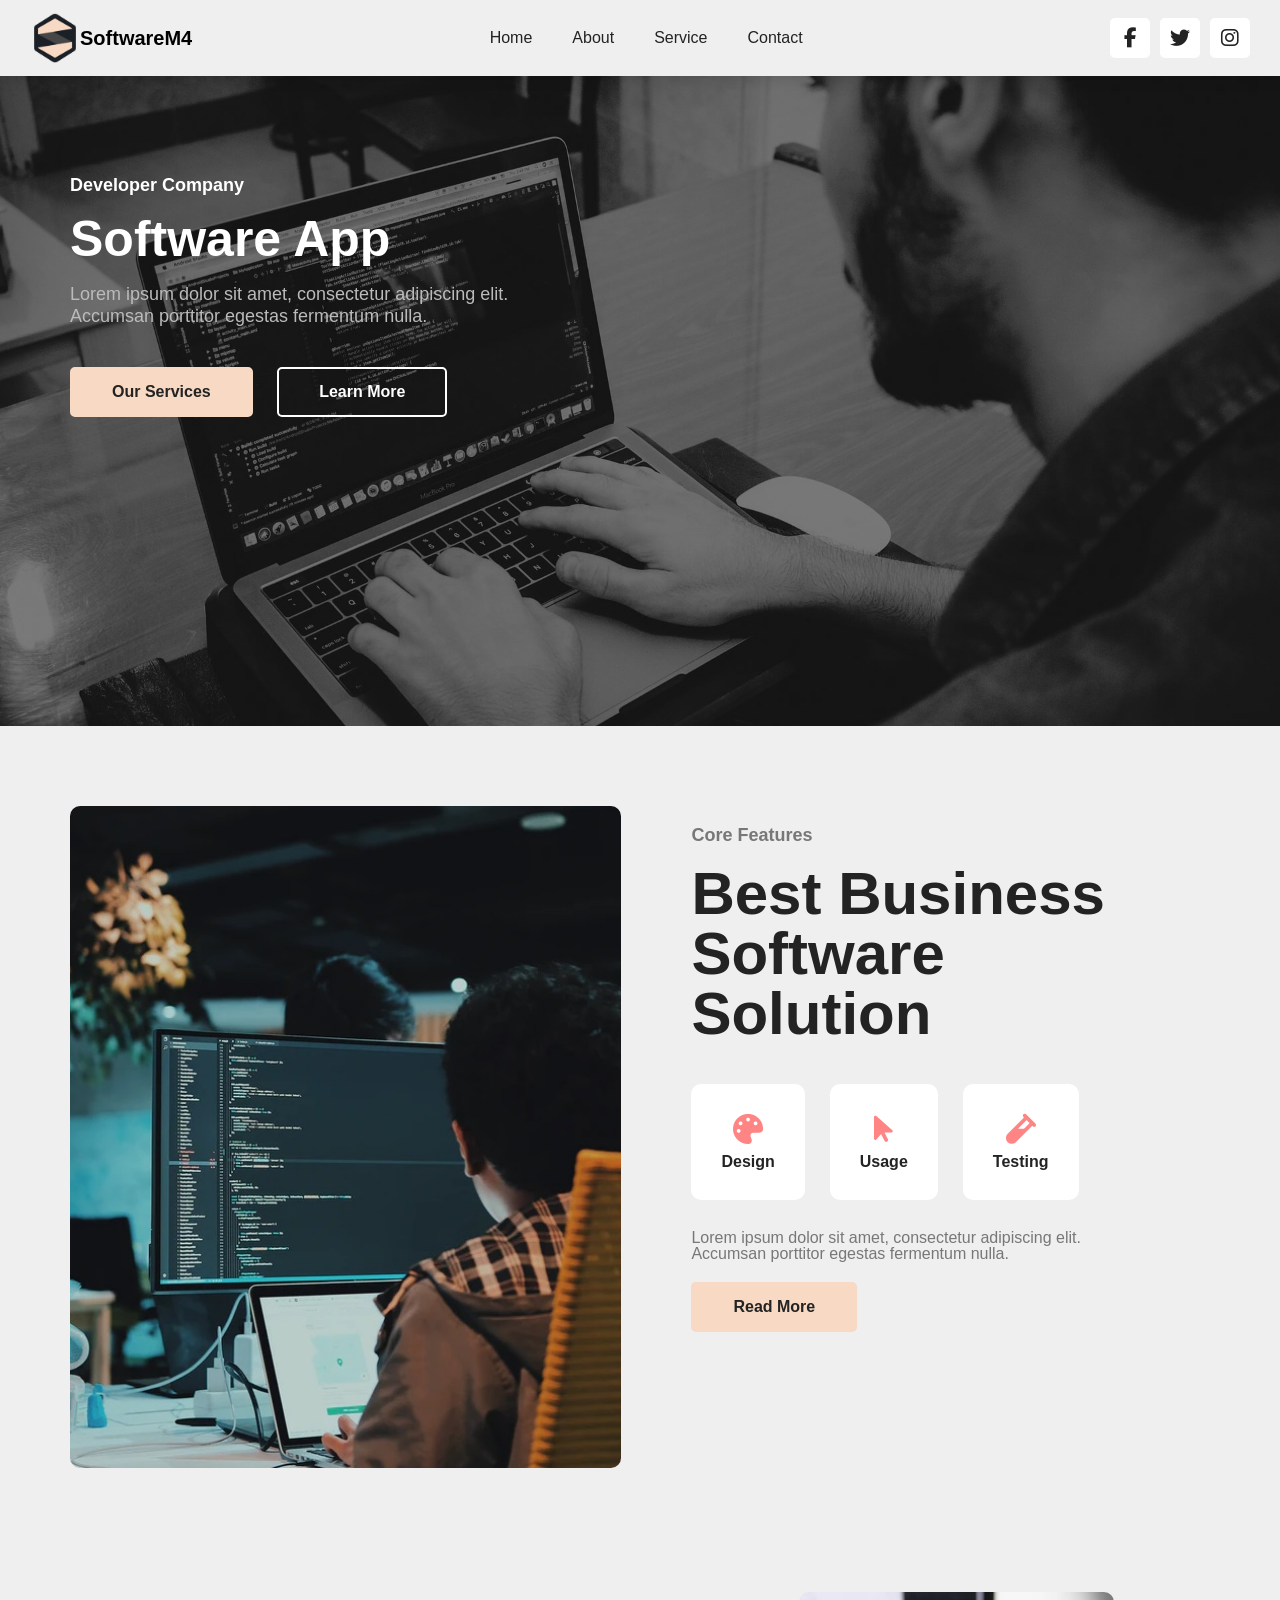
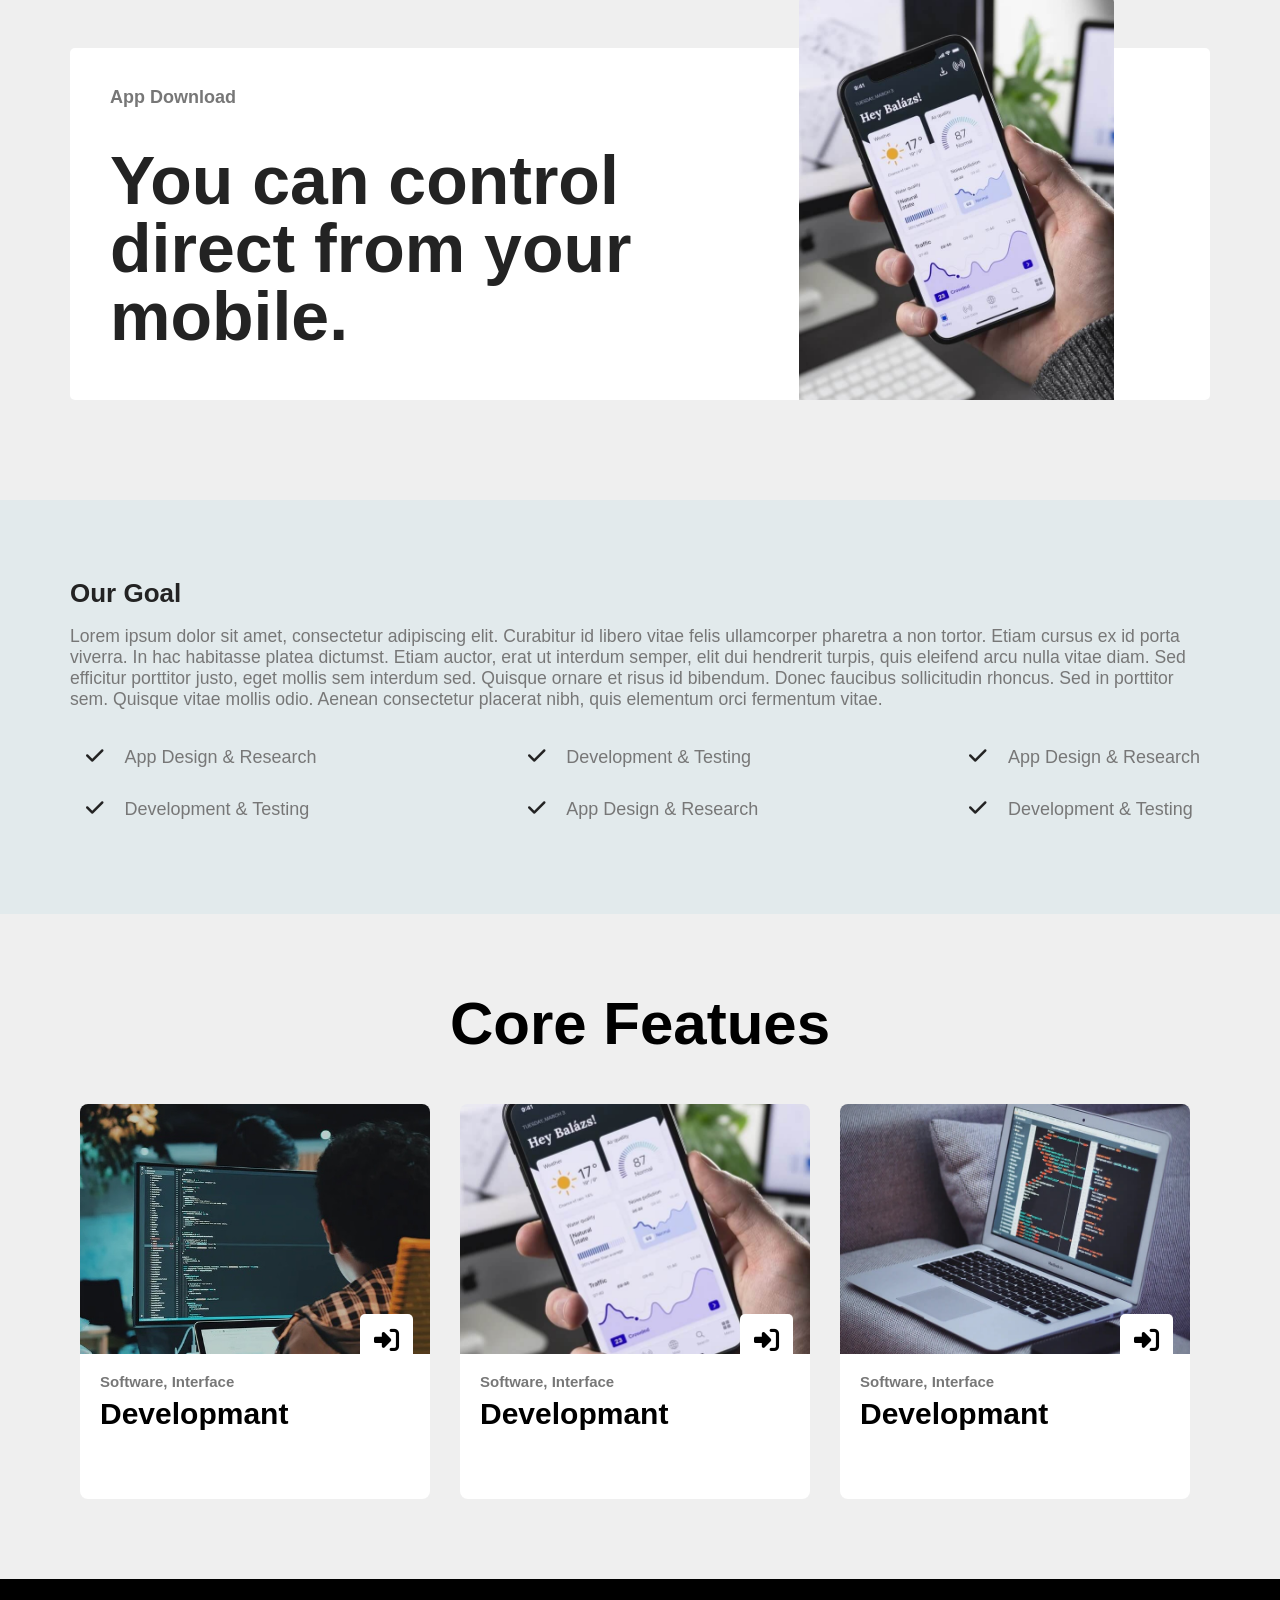
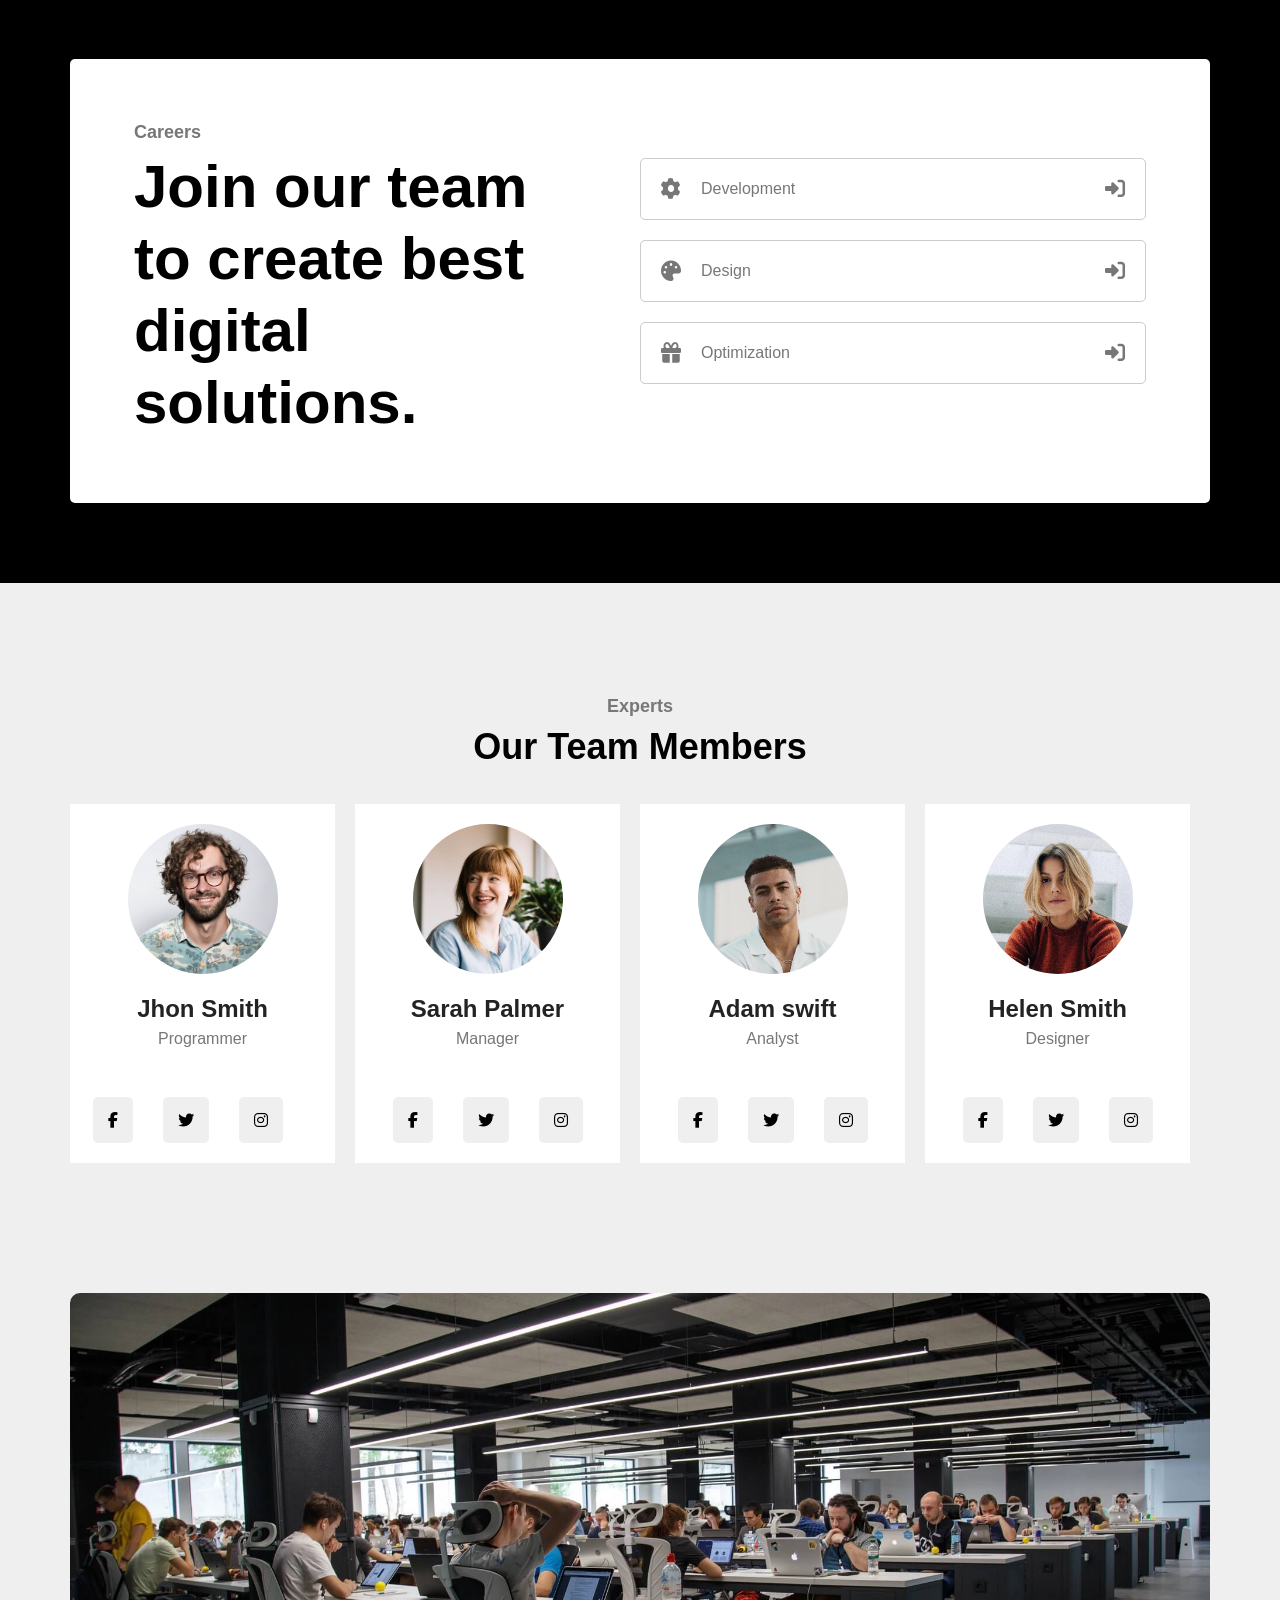
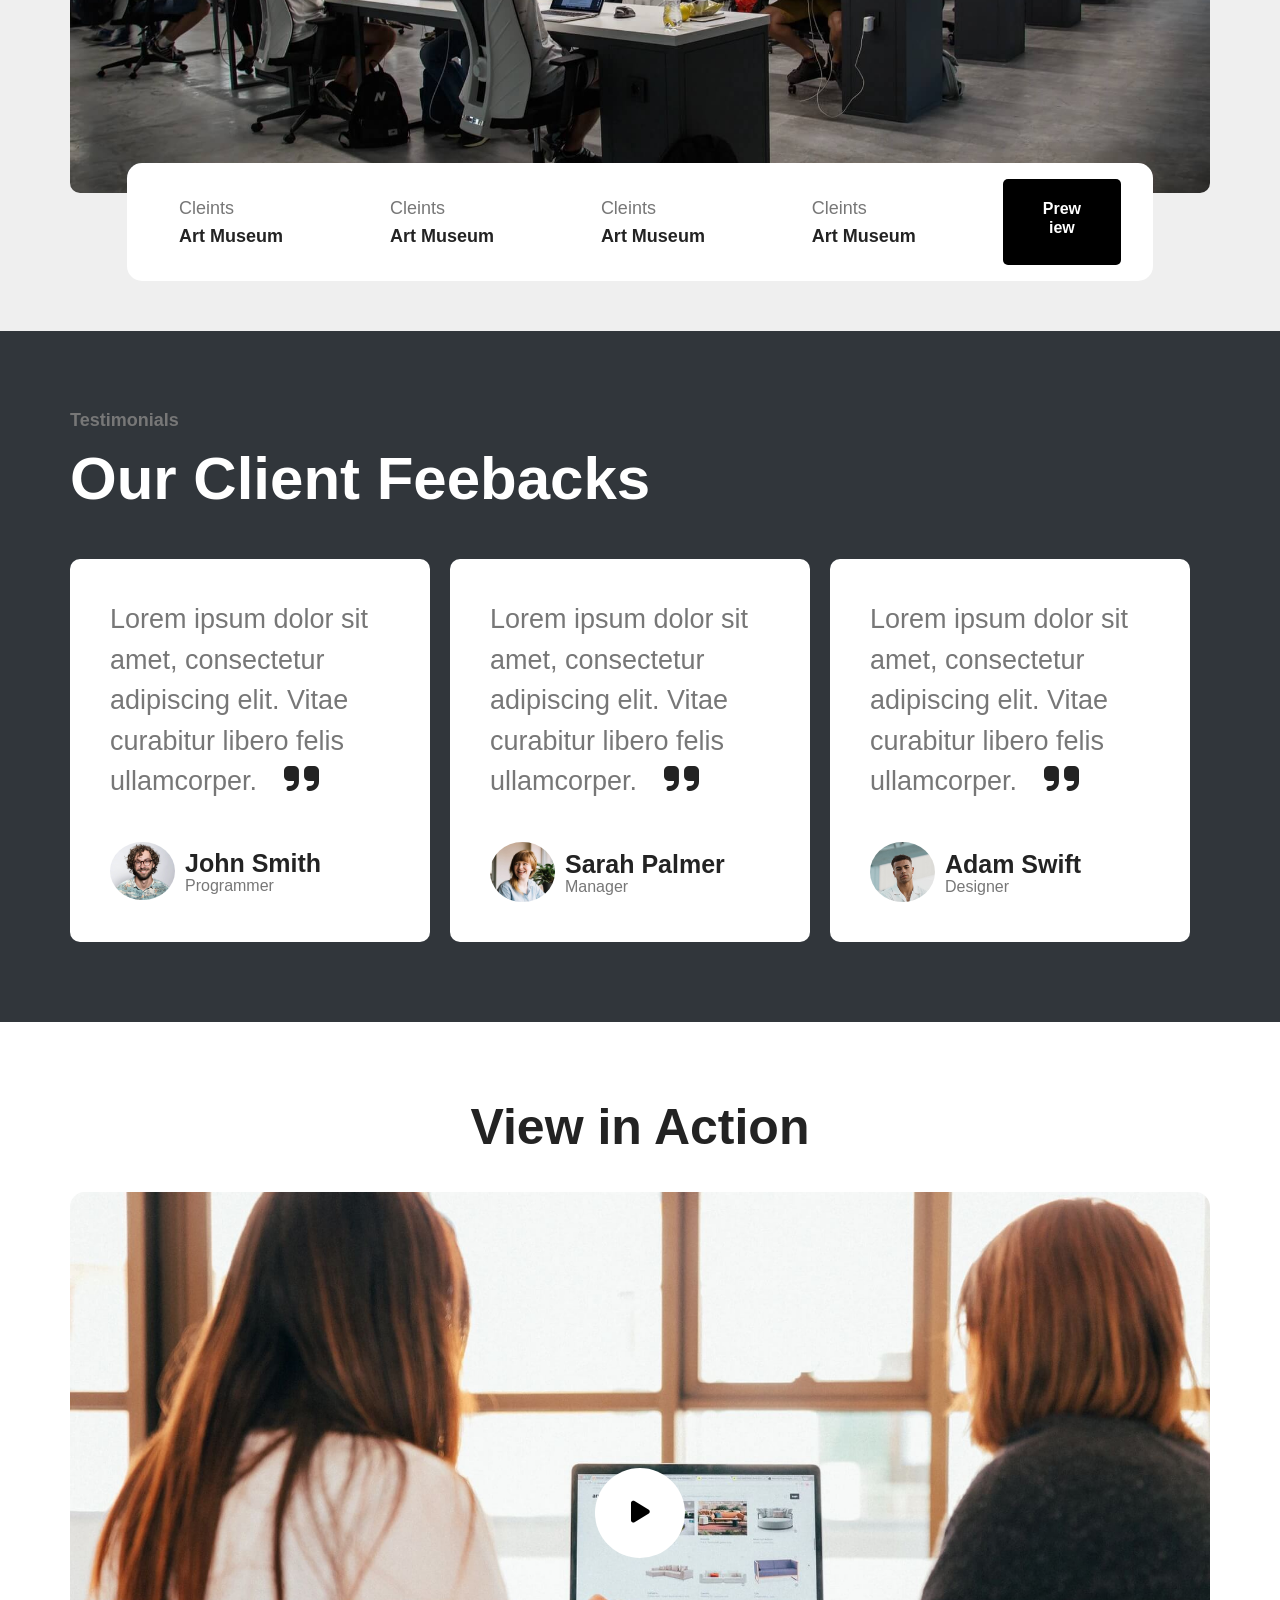
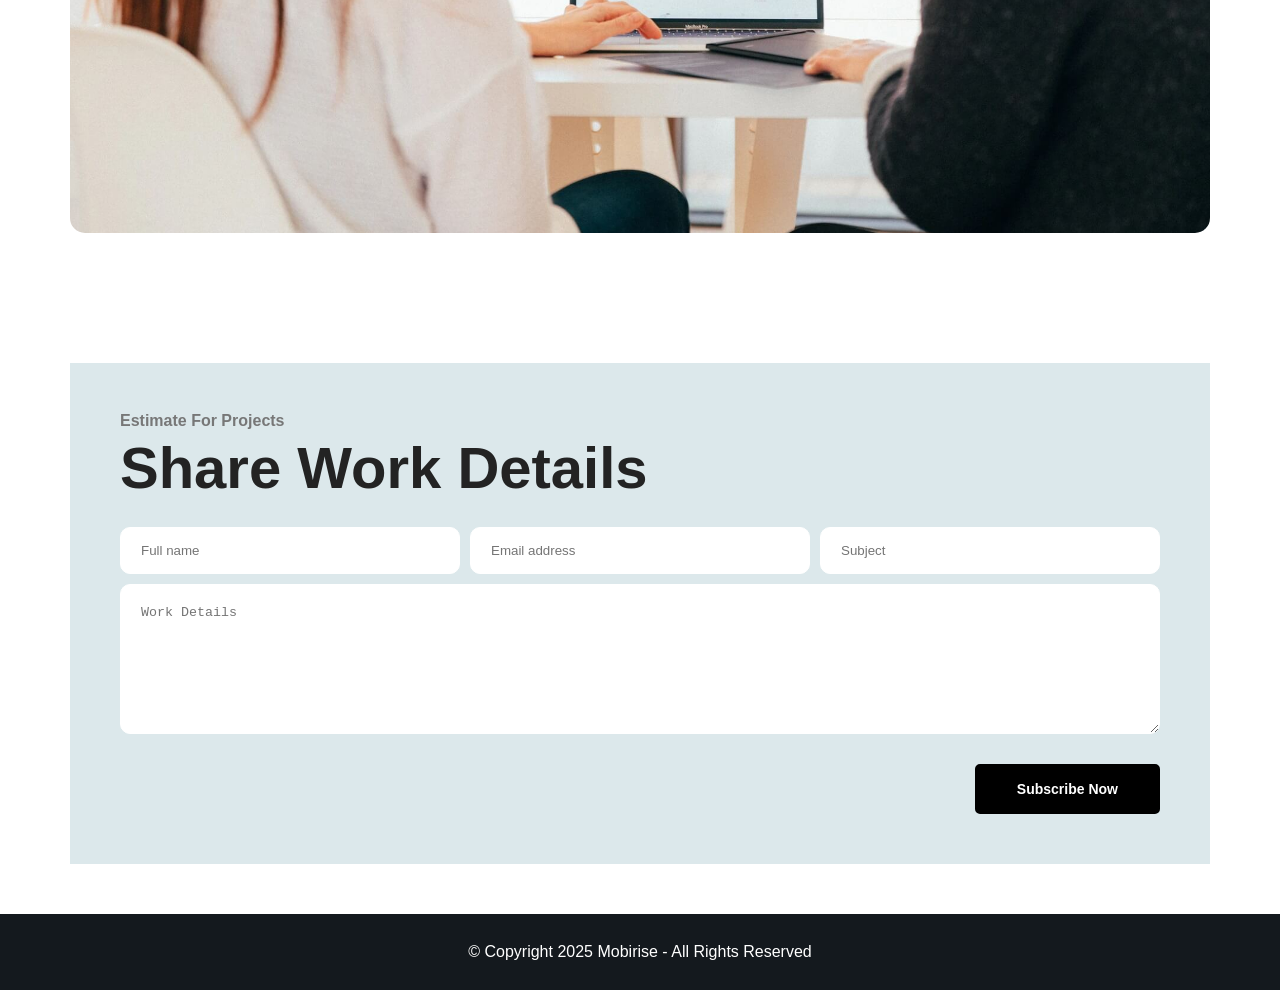
==== commit 746bcc42: "Lum" ====
--- a/index.html
+++ b/index.html
@@ -19,7 +19,7 @@
 
             <div class="inner-logo">
               <a href="">
-                <img src="/Bài-11/asset/image/logo.png" alt="">
+                <img src="asset/image/logo.png" alt="">
                 <span class="inner-title">SoftwareM4</span>
               </a>
             </div>
@@ -87,7 +87,7 @@
          <div class="section-two">
           <div class="container">
               <div class="inner-img">
-                <img src="/Bài-11/asset/image/anh1.jpg" alt="">
+                <img src="asset/image/anh1.jpg" alt="">
               </div>
               <div class="inner-wrap">
                 <div class="inner-sub-title">
@@ -135,7 +135,7 @@
                   </h2>
                 </div>
                   <div class="inner-img">
-                    <img src="/Bài-11/asset/image/anh2.jpg" alt="">
+                    <img src="asset/image/anh2.jpg" alt="">
                   </div>
               </div>
             </div>
@@ -204,7 +204,7 @@
                    <li>
                     <a href="">
                       <div class="inner-img">
-                        <img src="/Bài-11/asset/image/anh1.jpg" alt="">
+                        <img src="asset/image/anh1.jpg" alt="">
                       </div>
                       <div class="inner-desc">
                         <div class="inner-sub-title">
@@ -219,7 +219,7 @@
                    <li>
                     <a href="">
                       <div class="inner-img">
-                        <img src="/Bài-11/asset/image/anh2.jpg" alt="">
+                        <img src="asset/image/anh2.jpg" alt="">
                       </div>
                       <div class="inner-desc">
                         <div class="inner-sub-title">
@@ -234,7 +234,7 @@
                    <li>
                     <a href="">
                       <div class="inner-img">
-                        <img src="/Bài-11/asset/image/anh3.jpg" alt="">
+                        <img src="asset/image/anh3.jpg" alt="">
                       </div>
                       <div class="inner-desc">
                         <div class="inner-sub-title">
@@ -304,7 +304,7 @@
                     <!-- 1 -->
                     <div class="inner-item">
                       <div class="inner-img">
-                        <img src="/Bài-11/asset/image/team1.jpg" alt="">
+                        <img src="asset/image/team1.jpg" alt="">
                       </div>
                       <div class="inner-title">
                         Jhon Smith
@@ -337,7 +337,7 @@
                     <!-- 2 -->
                     <div class="inner-item">
                       <div class="inner-img">
-                        <img src="/Bài-11/asset/image/team2.jpg" alt="">
+                        <img src="asset/image/team2.jpg" alt="">
                       </div>
                       <div class="inner-title">
                         Sarah Palmer
@@ -370,7 +370,7 @@
                     <!-- 3 -->
                     <div class="inner-item">
                       <div class="inner-img">
-                        <img src="/Bài-11/asset/image/team3.jpg" alt="">
+                        <img src="asset/image/team3.jpg" alt="">
                       </div>
                       <div class="inner-title">
                         Adam swift
@@ -404,7 +404,7 @@
                     <!-- 4 -->
                     <div class="inner-item">
                       <div class="inner-img">
-                        <img src="/Bài-11/asset/image/team4.jpg" alt="">
+                        <img src="asset/image/team4.jpg" alt="">
                       </div>
                       <div class="inner-title">
                         Helen Smith
@@ -446,7 +446,7 @@
               <div class="container">
                 <div class="inner-wrap">
                   <div class="inner-img">
-                    <img src="/Bài-11/asset/image/background3.jpg" alt="">
+                    <img src="asset/image/background3.jpg" alt="">
                   </div>
                   <div class="inner-item">
                     <ul>
@@ -497,7 +497,7 @@
                        <div class="inner-item">
                          <div class="inner-desc">Lorem ipsum dolor sit amet, consectetur adipiscing elit. Vitae curabitur libero felis ullamcorper.</div>
                          <div class="inner-avata">
-                           <img src="/Bài-11/asset/image/team1.jpg" alt="">
+                           <img src="asset/image/team1.jpg" alt="">
                            <div class="inner-name">
 
                              <span>John Smith</span>
@@ -510,7 +510,7 @@
                         <div class="inner-item">
                           <div class="inner-desc">Lorem ipsum dolor sit amet, consectetur adipiscing elit. Vitae curabitur libero felis ullamcorper.</div>
                           <div class="inner-avata">
-                            <img src="/Bài-11/asset/image/team2.jpg" alt="">
+                            <img src="asset/image/team2.jpg" alt="">
                             <div class="inner-name">
                               <span>Sarah Palmer</span>
                               <span class="inner-job">Manager</span>
@@ -523,7 +523,7 @@
                         <div class="inner-item">
                           <div class="inner-desc">Lorem ipsum dolor sit amet, consectetur adipiscing elit. Vitae curabitur libero felis ullamcorper.</div>
                           <div class="inner-avata">
-                            <img src="/Bài-11/asset/image/team3.jpg" alt="">
+                            <img src="asset/image/team3.jpg" alt="">
                             <div class="inner-name">
                               <span>Adam Swift</span>
                               <span class="inner-job">Designer</span>
@@ -544,7 +544,7 @@
                 </div>
                 <div class="inner-wrap">
                   <div class="inner-img">
-                    <img src="/Bài-11/asset/image/background4.jpg" alt="">
+                    <img src="asset/image/background4.jpg" alt="">
                   </div>
                     <div class="inner-button">
                       <i class="fa-solid fa-play"></i>
